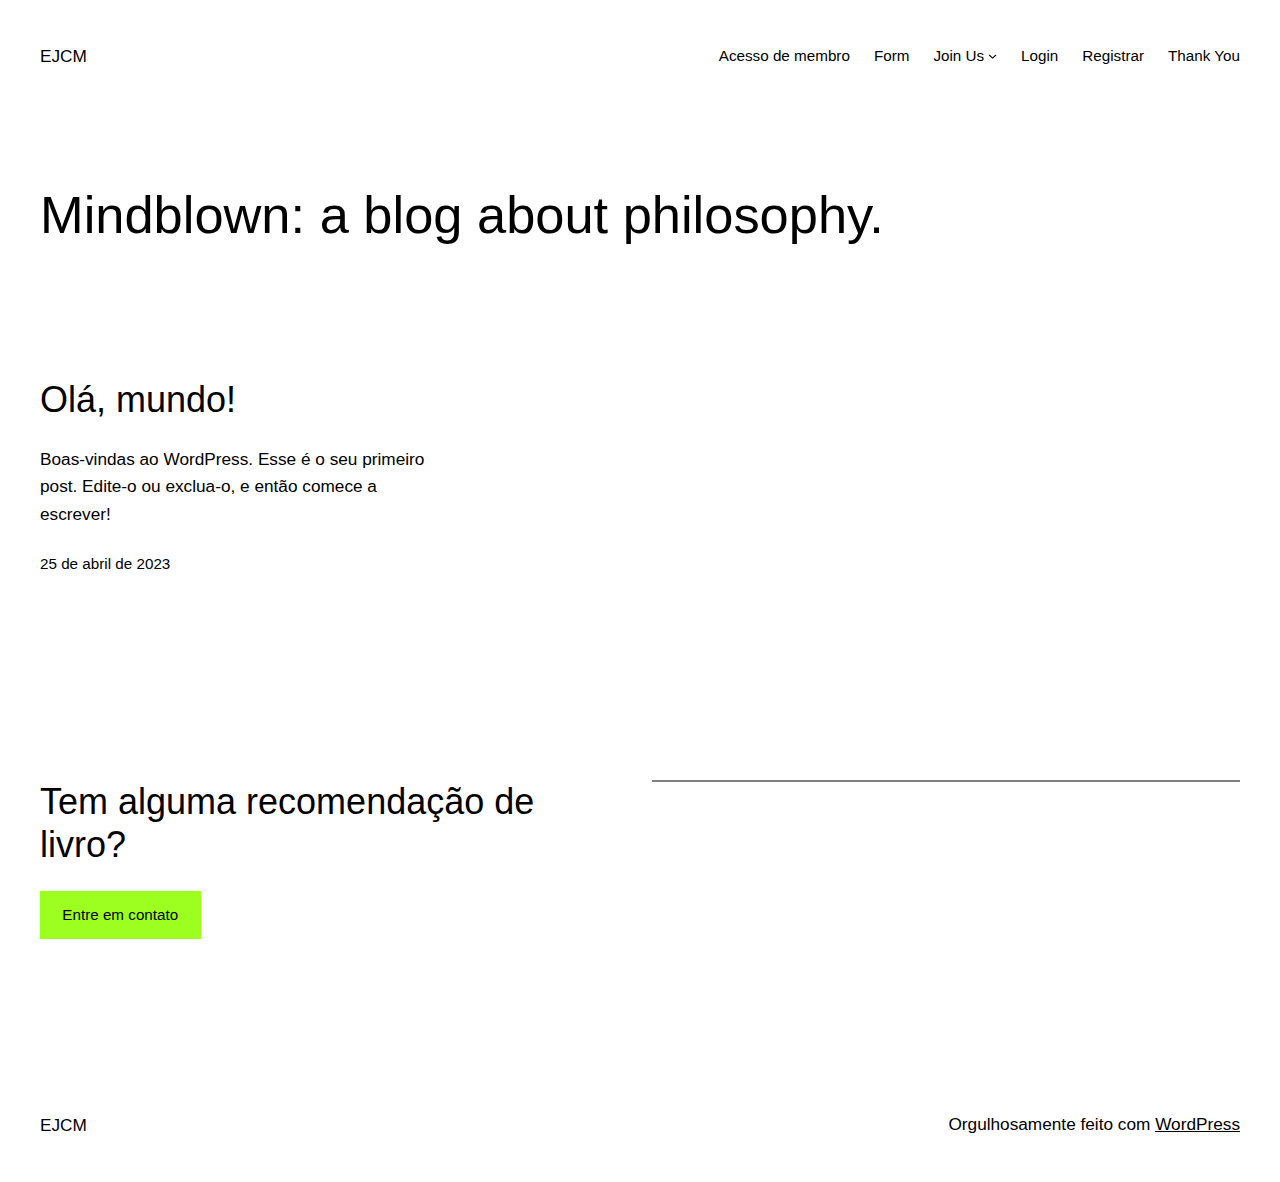
==== index.html @ 2b6b02a5 "coloquei o site no repositorio" ====
<!DOCTYPE html>
<html lang="pt-BR">
<head>
	<meta charset="UTF-8">
	<meta name="viewport" content="width=device-width, initial-scale=1">
<meta name="robots" content="max-image-preview:large">
<title>EJCM</title>
<link rel="alternate" type="application/rss+xml" title="Feed para EJCM &raquo;" href="http://brenonatal.github.io/teste-wordpress/feed/">
<link rel="alternate" type="application/rss+xml" title="Feed de comentários para EJCM &raquo;" href="http://brenonatal.github.io/teste-wordpress/comments/feed/">
<script>
window._wpemojiSettings = {"baseUrl":"https:\/\/s.w.org\/images\/core\/emoji\/14.0.0\/72x72\/","ext":".png","svgUrl":"https:\/\/s.w.org\/images\/core\/emoji\/14.0.0\/svg\/","svgExt":".svg","source":{"concatemoji":"http:\/\/brenonatal.github.io\/teste-wordpress\/wp-includes\/js\/wp-emoji-release.min.js?ver=6.2.1"}};
/*! This file is auto-generated */
!function(e,a,t){var n,r,o,i=a.createElement("canvas"),p=i.getContext&&i.getContext("2d");function s(e,t){p.clearRect(0,0,i.width,i.height),p.fillText(e,0,0);e=i.toDataURL();return p.clearRect(0,0,i.width,i.height),p.fillText(t,0,0),e===i.toDataURL()}function c(e){var t=a.createElement("script");t.src=e,t.defer=t.type="text/javascript",a.getElementsByTagName("head")[0].appendChild(t)}for(o=Array("flag","emoji"),t.supports={everything:!0,everythingExceptFlag:!0},r=0;r<o.length;r++)t.supports[o[r]]=function(e){if(p&&p.fillText)switch(p.textBaseline="top",p.font="600 32px Arial",e){case"flag":return s("🏳️‍⚧️","🏳️​⚧️")?!1:!s("🇺🇳","🇺​🇳")&&!s("🏴󠁧󠁢󠁥󠁮󠁧󠁿","🏴​󠁧​󠁢​󠁥​󠁮​󠁧​󠁿");case"emoji":return!s("🫱🏻‍🫲🏿","🫱🏻​🫲🏿")}return!1}(o[r]),t.supports.everything=t.supports.everything&&t.supports[o[r]],"flag"!==o[r]&&(t.supports.everythingExceptFlag=t.supports.everythingExceptFlag&&t.supports[o[r]]);t.supports.everythingExceptFlag=t.supports.everythingExceptFlag&&!t.supports.flag,t.DOMReady=!1,t.readyCallback=function(){t.DOMReady=!0},t.supports.everything||(n=function(){t.readyCallback()},a.addEventListener?(a.addEventListener("DOMContentLoaded",n,!1),e.addEventListener("load",n,!1)):(e.attachEvent("onload",n),a.attachEvent("onreadystatechange",function(){"complete"===a.readyState&&t.readyCallback()})),(e=t.source||{}).concatemoji?c(e.concatemoji):e.wpemoji&&e.twemoji&&(c(e.twemoji),c(e.wpemoji)))}(window,document,window._wpemojiSettings);
</script>
<style>img.wp-smiley,
img.emoji {
	display: inline !important;
	border: none !important;
	box-shadow: none !important;
	height: 1em !important;
	width: 1em !important;
	margin: 0 0.07em !important;
	vertical-align: -0.1em !important;
	background: none !important;
	padding: 0 !important;
}</style>
	<style id="wp-block-site-title-inline-css">.wp-block-site-title a{color:inherit}
.wp-block-site-title{font-size: var(--wp--preset--font-size--medium);font-weight: normal;line-height: 1.4;}
.wp-block-site-title a:where(:not(.wp-element-button)){text-decoration: none;}
.wp-block-site-title a:where(:not(.wp-element-button)):hover{text-decoration: underline;}
.wp-block-site-title a:where(:not(.wp-element-button)):focus{text-decoration: underline dashed;}
.wp-block-site-title a:where(:not(.wp-element-button)):active{color: var(--wp--preset--color--secondary);text-decoration: none;}</style>
<style id="wp-block-page-list-inline-css">.wp-block-navigation .wp-block-page-list{align-items:var(--navigation-layout-align,initial);background-color:inherit;display:flex;flex-direction:var(--navigation-layout-direction,initial);flex-wrap:var(--navigation-layout-wrap,wrap);justify-content:var(--navigation-layout-justify,initial)}.wp-block-navigation .wp-block-navigation-item{background-color:inherit}</style>
<link rel="stylesheet" id="wp-block-navigation-css" href="http://brenonatal.github.io/teste-wordpress/wp-includes/blocks/navigation/style.min.css?ver=6.2.1" media="all">
<style id="wp-block-navigation-inline-css">.wp-block-navigation{font-size: var(--wp--preset--font-size--small);}
.wp-block-navigation a:where(:not(.wp-element-button)){color: inherit;text-decoration: none;}
.wp-block-navigation a:where(:not(.wp-element-button)):hover{text-decoration: underline;}
.wp-block-navigation a:where(:not(.wp-element-button)):focus{text-decoration: underline dashed;}
.wp-block-navigation a:where(:not(.wp-element-button)):active{text-decoration: none;}</style>
<style id="wp-block-group-inline-css">.wp-block-group{box-sizing:border-box}</style>
<style id="wp-block-heading-inline-css">h1.has-background,h2.has-background,h3.has-background,h4.has-background,h5.has-background,h6.has-background{padding:1.25em 2.375em}</style>
<style id="wp-block-post-featured-image-inline-css">.wp-block-post-featured-image{margin-left:0;margin-right:0}.wp-block-post-featured-image a{display:block}.wp-block-post-featured-image img{box-sizing:border-box;height:auto;max-width:100%;vertical-align:bottom;width:100%}.wp-block-post-featured-image.alignfull img,.wp-block-post-featured-image.alignwide img{width:100%}.wp-block-post-featured-image .wp-block-post-featured-image__overlay.has-background-dim{background-color:#000;inset:0;position:absolute}.wp-block-post-featured-image{position:relative}.wp-block-post-featured-image .wp-block-post-featured-image__overlay.has-background-gradient{background-color:transparent}.wp-block-post-featured-image .wp-block-post-featured-image__overlay.has-background-dim-0{opacity:0}.wp-block-post-featured-image .wp-block-post-featured-image__overlay.has-background-dim-10{opacity:.1}.wp-block-post-featured-image .wp-block-post-featured-image__overlay.has-background-dim-20{opacity:.2}.wp-block-post-featured-image .wp-block-post-featured-image__overlay.has-background-dim-30{opacity:.3}.wp-block-post-featured-image .wp-block-post-featured-image__overlay.has-background-dim-40{opacity:.4}.wp-block-post-featured-image .wp-block-post-featured-image__overlay.has-background-dim-50{opacity:.5}.wp-block-post-featured-image .wp-block-post-featured-image__overlay.has-background-dim-60{opacity:.6}.wp-block-post-featured-image .wp-block-post-featured-image__overlay.has-background-dim-70{opacity:.7}.wp-block-post-featured-image .wp-block-post-featured-image__overlay.has-background-dim-80{opacity:.8}.wp-block-post-featured-image .wp-block-post-featured-image__overlay.has-background-dim-90{opacity:.9}.wp-block-post-featured-image .wp-block-post-featured-image__overlay.has-background-dim-100{opacity:1}</style>
<style id="wp-block-post-title-inline-css">.wp-block-post-title{box-sizing:border-box;word-break:break-word}.wp-block-post-title a{display:inline-block}
.wp-block-post-title{font-weight: 400;margin-top: 1.25rem;margin-bottom: 1.25rem;}
.wp-block-post-title a:where(:not(.wp-element-button)){text-decoration: none;}
.wp-block-post-title a:where(:not(.wp-element-button)):hover{text-decoration: underline;}
.wp-block-post-title a:where(:not(.wp-element-button)):focus{text-decoration: underline dashed;}
.wp-block-post-title a:where(:not(.wp-element-button)):active{color: var(--wp--preset--color--secondary);text-decoration: none;}</style>
<style id="wp-block-paragraph-inline-css">.is-small-text{font-size:.875em}.is-regular-text{font-size:1em}.is-large-text{font-size:2.25em}.is-larger-text{font-size:3em}.has-drop-cap:not(:focus):first-letter{float:left;font-size:8.4em;font-style:normal;font-weight:100;line-height:.68;margin:.05em .1em 0 0;text-transform:uppercase}body.rtl .has-drop-cap:not(:focus):first-letter{float:none;margin-left:.1em}p.has-drop-cap.has-background{overflow:hidden}p.has-background{padding:1.25em 2.375em}:where(p.has-text-color:not(.has-link-color)) a{color:inherit}</style>
<style id="wp-block-post-excerpt-inline-css">.wp-block-post-excerpt{margin-bottom:var(--wp--style--block-gap);margin-top:var(--wp--style--block-gap)}.wp-block-post-excerpt__excerpt{margin-bottom:0;margin-top:0}.wp-block-post-excerpt__more-text{margin-bottom:0;margin-top:var(--wp--style--block-gap)}.wp-block-post-excerpt__more-link{display:inline-block}
.wp-block-post-excerpt{font-size: var(--wp--preset--font-size--medium);}</style>
<style id="wp-block-post-date-inline-css">.wp-block-post-date{box-sizing:border-box}
.wp-block-post-date{font-size: var(--wp--preset--font-size--small);font-weight: 400;}
.wp-block-post-date a:where(:not(.wp-element-button)){text-decoration: none;}
.wp-block-post-date a:where(:not(.wp-element-button)):hover{text-decoration: underline;}</style>
<style id="wp-block-spacer-inline-css">.wp-block-spacer{clear:both}</style>
<style id="wp-block-post-template-inline-css">.wp-block-post-template{list-style:none;margin-bottom:0;margin-top:0;max-width:100%;padding:0}.wp-block-post-template.wp-block-post-template{background:none}.wp-block-post-template.is-flex-container{display:flex;flex-direction:row;flex-wrap:wrap;gap:1.25em}.wp-block-post-template.is-flex-container li{margin:0;width:100%}@media (min-width:600px){.wp-block-post-template.is-flex-container.is-flex-container.columns-2>li{width:calc(50% - .625em)}.wp-block-post-template.is-flex-container.is-flex-container.columns-3>li{width:calc(33.33333% - .83333em)}.wp-block-post-template.is-flex-container.is-flex-container.columns-4>li{width:calc(25% - .9375em)}.wp-block-post-template.is-flex-container.is-flex-container.columns-5>li{width:calc(20% - 1em)}.wp-block-post-template.is-flex-container.is-flex-container.columns-6>li{width:calc(16.66667% - 1.04167em)}}</style>
<style id="wp-block-query-pagination-inline-css">.wp-block-query-pagination>.wp-block-query-pagination-next,.wp-block-query-pagination>.wp-block-query-pagination-numbers,.wp-block-query-pagination>.wp-block-query-pagination-previous{margin-bottom:.5em;margin-right:.5em}.wp-block-query-pagination>.wp-block-query-pagination-next:last-child,.wp-block-query-pagination>.wp-block-query-pagination-numbers:last-child,.wp-block-query-pagination>.wp-block-query-pagination-previous:last-child{margin-right:0}.wp-block-query-pagination.is-content-justification-space-between>.wp-block-query-pagination-next:last-of-type{margin-inline-start:auto}.wp-block-query-pagination.is-content-justification-space-between>.wp-block-query-pagination-previous:first-child{margin-inline-end:auto}.wp-block-query-pagination .wp-block-query-pagination-previous-arrow{display:inline-block;margin-right:1ch}.wp-block-query-pagination .wp-block-query-pagination-previous-arrow:not(.is-arrow-chevron){transform:scaleX(1)}.wp-block-query-pagination .wp-block-query-pagination-next-arrow{display:inline-block;margin-left:1ch}.wp-block-query-pagination .wp-block-query-pagination-next-arrow:not(.is-arrow-chevron){transform:scaleX(1)}.wp-block-query-pagination.aligncenter{justify-content:center}
.wp-block-query-pagination{font-size: var(--wp--preset--font-size--small);font-weight: 400;}
.wp-block-query-pagination a:where(:not(.wp-element-button)){text-decoration: none;}
.wp-block-query-pagination a:where(:not(.wp-element-button)):hover{text-decoration: underline;}</style>
<style id="wp-block-query-inline-css">.wp-block-query h2{font-size: var(--wp--preset--font-size--x-large);}</style>
<style id="wp-block-button-inline-css">.wp-block-button__link{box-sizing:border-box;cursor:pointer;display:inline-block;text-align:center;word-break:break-word}.wp-block-button__link.aligncenter{text-align:center}.wp-block-button__link.alignright{text-align:right}:where(.wp-block-button__link){border-radius:9999px;box-shadow:none;padding:calc(.667em + 2px) calc(1.333em + 2px);text-decoration:none}.wp-block-button[style*=text-decoration] .wp-block-button__link{text-decoration:inherit}.wp-block-buttons>.wp-block-button.has-custom-width{max-width:none}.wp-block-buttons>.wp-block-button.has-custom-width .wp-block-button__link{width:100%}.wp-block-buttons>.wp-block-button.has-custom-font-size .wp-block-button__link{font-size:inherit}.wp-block-buttons>.wp-block-button.wp-block-button__width-25{width:calc(25% - var(--wp--style--block-gap, .5em)*.75)}.wp-block-buttons>.wp-block-button.wp-block-button__width-50{width:calc(50% - var(--wp--style--block-gap, .5em)*.5)}.wp-block-buttons>.wp-block-button.wp-block-button__width-75{width:calc(75% - var(--wp--style--block-gap, .5em)*.25)}.wp-block-buttons>.wp-block-button.wp-block-button__width-100{flex-basis:100%;width:100%}.wp-block-buttons.is-vertical>.wp-block-button.wp-block-button__width-25{width:25%}.wp-block-buttons.is-vertical>.wp-block-button.wp-block-button__width-50{width:50%}.wp-block-buttons.is-vertical>.wp-block-button.wp-block-button__width-75{width:75%}.wp-block-button.is-style-squared,.wp-block-button__link.wp-block-button.is-style-squared{border-radius:0}.wp-block-button.no-border-radius,.wp-block-button__link.no-border-radius{border-radius:0!important}.wp-block-button .wp-block-button__link.is-style-outline,.wp-block-button.is-style-outline>.wp-block-button__link{border:2px solid;padding:.667em 1.333em}.wp-block-button .wp-block-button__link.is-style-outline:not(.has-text-color),.wp-block-button.is-style-outline>.wp-block-button__link:not(.has-text-color){color:currentColor}.wp-block-button .wp-block-button__link.is-style-outline:not(.has-background),.wp-block-button.is-style-outline>.wp-block-button__link:not(.has-background){background-color:transparent;background-image:none}</style>
<style id="wp-block-buttons-inline-css">.wp-block-buttons.is-vertical{flex-direction:column}.wp-block-buttons.is-vertical>.wp-block-button:last-child{margin-bottom:0}.wp-block-buttons>.wp-block-button{display:inline-block;margin:0}.wp-block-buttons.is-content-justification-left{justify-content:flex-start}.wp-block-buttons.is-content-justification-left.is-vertical{align-items:flex-start}.wp-block-buttons.is-content-justification-center{justify-content:center}.wp-block-buttons.is-content-justification-center.is-vertical{align-items:center}.wp-block-buttons.is-content-justification-right{justify-content:flex-end}.wp-block-buttons.is-content-justification-right.is-vertical{align-items:flex-end}.wp-block-buttons.is-content-justification-space-between{justify-content:space-between}.wp-block-buttons.aligncenter{text-align:center}.wp-block-buttons:not(.is-content-justification-space-between,.is-content-justification-right,.is-content-justification-left,.is-content-justification-center) .wp-block-button.aligncenter{margin-left:auto;margin-right:auto;width:100%}.wp-block-buttons[style*=text-decoration] .wp-block-button,.wp-block-buttons[style*=text-decoration] .wp-block-button__link{text-decoration:inherit}.wp-block-buttons.has-custom-font-size .wp-block-button__link{font-size:inherit}.wp-block-button.aligncenter{text-align:center}</style>
<style id="wp-block-separator-inline-css">@charset "UTF-8";.wp-block-separator{border:1px solid;border-left:none;border-right:none}.wp-block-separator.is-style-dots{background:none!important;border:none;height:auto;line-height:1;text-align:center}.wp-block-separator.is-style-dots:before{color:currentColor;content:"···";font-family:serif;font-size:1.5em;letter-spacing:2em;padding-left:2em}</style>
<style id="wp-block-columns-inline-css">.wp-block-columns{align-items:normal!important;box-sizing:border-box;display:flex;flex-wrap:wrap!important;margin-bottom:1.75em}@media (min-width:782px){.wp-block-columns{flex-wrap:nowrap!important}}.wp-block-columns.are-vertically-aligned-top{align-items:flex-start}.wp-block-columns.are-vertically-aligned-center{align-items:center}.wp-block-columns.are-vertically-aligned-bottom{align-items:flex-end}@media (max-width:781px){.wp-block-columns:not(.is-not-stacked-on-mobile)>.wp-block-column{flex-basis:100%!important}}@media (min-width:782px){.wp-block-columns:not(.is-not-stacked-on-mobile)>.wp-block-column{flex-basis:0;flex-grow:1}.wp-block-columns:not(.is-not-stacked-on-mobile)>.wp-block-column[style*=flex-basis]{flex-grow:0}}.wp-block-columns.is-not-stacked-on-mobile{flex-wrap:nowrap!important}.wp-block-columns.is-not-stacked-on-mobile>.wp-block-column{flex-basis:0;flex-grow:1}.wp-block-columns.is-not-stacked-on-mobile>.wp-block-column[style*=flex-basis]{flex-grow:0}:where(.wp-block-columns.has-background){padding:1.25em 2.375em}.wp-block-column{flex-grow:1;min-width:0;overflow-wrap:break-word;word-break:break-word}.wp-block-column.is-vertically-aligned-top{align-self:flex-start}.wp-block-column.is-vertically-aligned-center{align-self:center}.wp-block-column.is-vertically-aligned-bottom{align-self:flex-end}.wp-block-column.is-vertically-aligned-bottom,.wp-block-column.is-vertically-aligned-center,.wp-block-column.is-vertically-aligned-top{width:100%}</style>
<style id="wp-block-library-inline-css">:root{--wp-admin-theme-color:#007cba;--wp-admin-theme-color--rgb:0,124,186;--wp-admin-theme-color-darker-10:#006ba1;--wp-admin-theme-color-darker-10--rgb:0,107,161;--wp-admin-theme-color-darker-20:#005a87;--wp-admin-theme-color-darker-20--rgb:0,90,135;--wp-admin-border-width-focus:2px;--wp-block-synced-color:#7a00df;--wp-block-synced-color--rgb:122,0,223}@media (-webkit-min-device-pixel-ratio:2),(min-resolution:192dpi){:root{--wp-admin-border-width-focus:1.5px}}.wp-element-button{cursor:pointer}:root{--wp--preset--font-size--normal:16px;--wp--preset--font-size--huge:42px}:root .has-very-light-gray-background-color{background-color:#eee}:root .has-very-dark-gray-background-color{background-color:#313131}:root .has-very-light-gray-color{color:#eee}:root .has-very-dark-gray-color{color:#313131}:root .has-vivid-green-cyan-to-vivid-cyan-blue-gradient-background{background:linear-gradient(135deg,#00d084,#0693e3)}:root .has-purple-crush-gradient-background{background:linear-gradient(135deg,#34e2e4,#4721fb 50%,#ab1dfe)}:root .has-hazy-dawn-gradient-background{background:linear-gradient(135deg,#faaca8,#dad0ec)}:root .has-subdued-olive-gradient-background{background:linear-gradient(135deg,#fafae1,#67a671)}:root .has-atomic-cream-gradient-background{background:linear-gradient(135deg,#fdd79a,#004a59)}:root .has-nightshade-gradient-background{background:linear-gradient(135deg,#330968,#31cdcf)}:root .has-midnight-gradient-background{background:linear-gradient(135deg,#020381,#2874fc)}.has-regular-font-size{font-size:1em}.has-larger-font-size{font-size:2.625em}.has-normal-font-size{font-size:var(--wp--preset--font-size--normal)}.has-huge-font-size{font-size:var(--wp--preset--font-size--huge)}.has-text-align-center{text-align:center}.has-text-align-left{text-align:left}.has-text-align-right{text-align:right}#end-resizable-editor-section{display:none}.aligncenter{clear:both}.items-justified-left{justify-content:flex-start}.items-justified-center{justify-content:center}.items-justified-right{justify-content:flex-end}.items-justified-space-between{justify-content:space-between}.screen-reader-text{clip:rect(1px,1px,1px,1px);word-wrap:normal!important;border:0;-webkit-clip-path:inset(50%);clip-path:inset(50%);height:1px;margin:-1px;overflow:hidden;padding:0;position:absolute;width:1px}.screen-reader-text:focus{clip:auto!important;background-color:#ddd;-webkit-clip-path:none;clip-path:none;color:#444;display:block;font-size:1em;height:auto;left:5px;line-height:normal;padding:15px 23px 14px;text-decoration:none;top:5px;width:auto;z-index:100000}html :where(.has-border-color){border-style:solid}html :where([style*=border-top-color]){border-top-style:solid}html :where([style*=border-right-color]){border-right-style:solid}html :where([style*=border-bottom-color]){border-bottom-style:solid}html :where([style*=border-left-color]){border-left-style:solid}html :where([style*=border-width]){border-style:solid}html :where([style*=border-top-width]){border-top-style:solid}html :where([style*=border-right-width]){border-right-style:solid}html :where([style*=border-bottom-width]){border-bottom-style:solid}html :where([style*=border-left-width]){border-left-style:solid}html :where(img[class*=wp-image-]){height:auto;max-width:100%}figure{margin:0 0 1em}html :where(.is-position-sticky){--wp-admin--admin-bar--position-offset:var(--wp-admin--admin-bar--height,0px)}@media screen and (max-width:600px){html :where(.is-position-sticky){--wp-admin--admin-bar--position-offset:0px}}</style>
<style id="global-styles-inline-css">body{--wp--preset--color--black: #000000;--wp--preset--color--cyan-bluish-gray: #abb8c3;--wp--preset--color--white: #ffffff;--wp--preset--color--pale-pink: #f78da7;--wp--preset--color--vivid-red: #cf2e2e;--wp--preset--color--luminous-vivid-orange: #ff6900;--wp--preset--color--luminous-vivid-amber: #fcb900;--wp--preset--color--light-green-cyan: #7bdcb5;--wp--preset--color--vivid-green-cyan: #00d084;--wp--preset--color--pale-cyan-blue: #8ed1fc;--wp--preset--color--vivid-cyan-blue: #0693e3;--wp--preset--color--vivid-purple: #9b51e0;--wp--preset--color--base: #ffffff;--wp--preset--color--contrast: #000000;--wp--preset--color--primary: #9DFF20;--wp--preset--color--secondary: #345C00;--wp--preset--color--tertiary: #F6F6F6;--wp--preset--gradient--vivid-cyan-blue-to-vivid-purple: linear-gradient(135deg,rgba(6,147,227,1) 0%,rgb(155,81,224) 100%);--wp--preset--gradient--light-green-cyan-to-vivid-green-cyan: linear-gradient(135deg,rgb(122,220,180) 0%,rgb(0,208,130) 100%);--wp--preset--gradient--luminous-vivid-amber-to-luminous-vivid-orange: linear-gradient(135deg,rgba(252,185,0,1) 0%,rgba(255,105,0,1) 100%);--wp--preset--gradient--luminous-vivid-orange-to-vivid-red: linear-gradient(135deg,rgba(255,105,0,1) 0%,rgb(207,46,46) 100%);--wp--preset--gradient--very-light-gray-to-cyan-bluish-gray: linear-gradient(135deg,rgb(238,238,238) 0%,rgb(169,184,195) 100%);--wp--preset--gradient--cool-to-warm-spectrum: linear-gradient(135deg,rgb(74,234,220) 0%,rgb(151,120,209) 20%,rgb(207,42,186) 40%,rgb(238,44,130) 60%,rgb(251,105,98) 80%,rgb(254,248,76) 100%);--wp--preset--gradient--blush-light-purple: linear-gradient(135deg,rgb(255,206,236) 0%,rgb(152,150,240) 100%);--wp--preset--gradient--blush-bordeaux: linear-gradient(135deg,rgb(254,205,165) 0%,rgb(254,45,45) 50%,rgb(107,0,62) 100%);--wp--preset--gradient--luminous-dusk: linear-gradient(135deg,rgb(255,203,112) 0%,rgb(199,81,192) 50%,rgb(65,88,208) 100%);--wp--preset--gradient--pale-ocean: linear-gradient(135deg,rgb(255,245,203) 0%,rgb(182,227,212) 50%,rgb(51,167,181) 100%);--wp--preset--gradient--electric-grass: linear-gradient(135deg,rgb(202,248,128) 0%,rgb(113,206,126) 100%);--wp--preset--gradient--midnight: linear-gradient(135deg,rgb(2,3,129) 0%,rgb(40,116,252) 100%);--wp--preset--duotone--dark-grayscale: url('#wp-duotone-dark-grayscale');--wp--preset--duotone--grayscale: url('#wp-duotone-grayscale');--wp--preset--duotone--purple-yellow: url('#wp-duotone-purple-yellow');--wp--preset--duotone--blue-red: url('#wp-duotone-blue-red');--wp--preset--duotone--midnight: url('#wp-duotone-midnight');--wp--preset--duotone--magenta-yellow: url('#wp-duotone-magenta-yellow');--wp--preset--duotone--purple-green: url('#wp-duotone-purple-green');--wp--preset--duotone--blue-orange: url('#wp-duotone-blue-orange');--wp--preset--font-size--small: clamp(0.875rem, 0.875rem + ((1vw - 0.48rem) * 0.24), 1rem);--wp--preset--font-size--medium: clamp(1rem, 1rem + ((1vw - 0.48rem) * 0.24), 1.125rem);--wp--preset--font-size--large: clamp(1.75rem, 1.75rem + ((1vw - 0.48rem) * 0.24), 1.875rem);--wp--preset--font-size--x-large: 2.25rem;--wp--preset--font-size--xx-large: clamp(4rem, 4rem + ((1vw - 0.48rem) * 11.538), 10rem);--wp--preset--font-family--dm-sans: "DM Sans", sans-serif;--wp--preset--font-family--ibm-plex-mono: 'IBM Plex Mono', monospace;--wp--preset--font-family--inter: "Inter", sans-serif;--wp--preset--font-family--system-font: -apple-system,BlinkMacSystemFont,"Segoe UI",Roboto,Oxygen-Sans,Ubuntu,Cantarell,"Helvetica Neue",sans-serif;--wp--preset--font-family--source-serif-pro: "Source Serif Pro", serif;--wp--preset--spacing--30: clamp(1.5rem, 5vw, 2rem);--wp--preset--spacing--40: clamp(1.8rem, 1.8rem + ((1vw - 0.48rem) * 2.885), 3rem);--wp--preset--spacing--50: clamp(2.5rem, 8vw, 4.5rem);--wp--preset--spacing--60: clamp(3.75rem, 10vw, 7rem);--wp--preset--spacing--70: clamp(5rem, 5.25rem + ((1vw - 0.48rem) * 9.096), 8rem);--wp--preset--spacing--80: clamp(7rem, 14vw, 11rem);--wp--preset--shadow--natural: 6px 6px 9px rgba(0, 0, 0, 0.2);--wp--preset--shadow--deep: 12px 12px 50px rgba(0, 0, 0, 0.4);--wp--preset--shadow--sharp: 6px 6px 0px rgba(0, 0, 0, 0.2);--wp--preset--shadow--outlined: 6px 6px 0px -3px rgba(255, 255, 255, 1), 6px 6px rgba(0, 0, 0, 1);--wp--preset--shadow--crisp: 6px 6px 0px rgba(0, 0, 0, 1);}body { margin: 0;--wp--style--global--content-size: 650px;--wp--style--global--wide-size: 1200px; }.wp-site-blocks { padding-top: var(--wp--style--root--padding-top); padding-bottom: var(--wp--style--root--padding-bottom); }.has-global-padding { padding-right: var(--wp--style--root--padding-right); padding-left: var(--wp--style--root--padding-left); }.has-global-padding :where(.has-global-padding) { padding-right: 0; padding-left: 0; }.has-global-padding > .alignfull { margin-right: calc(var(--wp--style--root--padding-right) * -1); margin-left: calc(var(--wp--style--root--padding-left) * -1); }.has-global-padding :where(.has-global-padding) > .alignfull { margin-right: 0; margin-left: 0; }.has-global-padding > .alignfull:where(:not(.has-global-padding)) > :where([class*="wp-block-"]:not(.alignfull):not([class*="__"]),p,h1,h2,h3,h4,h5,h6,ul,ol) { padding-right: var(--wp--style--root--padding-right); padding-left: var(--wp--style--root--padding-left); }.has-global-padding :where(.has-global-padding) > .alignfull:where(:not(.has-global-padding)) > :where([class*="wp-block-"]:not(.alignfull):not([class*="__"]),p,h1,h2,h3,h4,h5,h6,ul,ol) { padding-right: 0; padding-left: 0; }.wp-site-blocks > .alignleft { float: left; margin-right: 2em; }.wp-site-blocks > .alignright { float: right; margin-left: 2em; }.wp-site-blocks > .aligncenter { justify-content: center; margin-left: auto; margin-right: auto; }.wp-site-blocks > * { margin-block-start: 0; margin-block-end: 0; }.wp-site-blocks > * + * { margin-block-start: 1.5rem; }body { --wp--style--block-gap: 1.5rem; }body .is-layout-flow > *{margin-block-start: 0;margin-block-end: 0;}body .is-layout-flow > * + *{margin-block-start: 1.5rem;margin-block-end: 0;}body .is-layout-constrained > *{margin-block-start: 0;margin-block-end: 0;}body .is-layout-constrained > * + *{margin-block-start: 1.5rem;margin-block-end: 0;}body .is-layout-flex{gap: 1.5rem;}body .is-layout-flow > .alignleft{float: left;margin-inline-start: 0;margin-inline-end: 2em;}body .is-layout-flow > .alignright{float: right;margin-inline-start: 2em;margin-inline-end: 0;}body .is-layout-flow > .aligncenter{margin-left: auto !important;margin-right: auto !important;}body .is-layout-constrained > .alignleft{float: left;margin-inline-start: 0;margin-inline-end: 2em;}body .is-layout-constrained > .alignright{float: right;margin-inline-start: 2em;margin-inline-end: 0;}body .is-layout-constrained > .aligncenter{margin-left: auto !important;margin-right: auto !important;}body .is-layout-constrained > :where(:not(.alignleft):not(.alignright):not(.alignfull)){max-width: var(--wp--style--global--content-size);margin-left: auto !important;margin-right: auto !important;}body .is-layout-constrained > .alignwide{max-width: var(--wp--style--global--wide-size);}body .is-layout-flex{display: flex;}body .is-layout-flex{flex-wrap: wrap;align-items: center;}body .is-layout-flex > *{margin: 0;}body{background-color: var(--wp--preset--color--base);color: var(--wp--preset--color--contrast);font-family: var(--wp--preset--font-family--system-font);font-size: var(--wp--preset--font-size--medium);line-height: 1.6;--wp--style--root--padding-top: var(--wp--preset--spacing--40);--wp--style--root--padding-right: var(--wp--preset--spacing--30);--wp--style--root--padding-bottom: var(--wp--preset--spacing--40);--wp--style--root--padding-left: var(--wp--preset--spacing--30);}a:where(:not(.wp-element-button)){color: var(--wp--preset--color--contrast);text-decoration: underline;}a:where(:not(.wp-element-button)):hover{text-decoration: none;}a:where(:not(.wp-element-button)):focus{text-decoration: underline dashed;}a:where(:not(.wp-element-button)):active{color: var(--wp--preset--color--secondary);text-decoration: none;}h1, h2, h3, h4, h5, h6{font-weight: 400;line-height: 1.4;}h1{font-size: clamp(2.719rem, 2.719rem + ((1vw - 0.48rem) * 1.742), 3.625rem);line-height: 1.2;}h2{font-size: clamp(2.625rem, calc(2.625rem + ((1vw - 0.48rem) * 8.4135)), 3.25rem);line-height: 1.2;}h3{font-size: var(--wp--preset--font-size--x-large);}h4{font-size: var(--wp--preset--font-size--large);}h5{font-size: var(--wp--preset--font-size--medium);font-weight: 700;text-transform: uppercase;}h6{font-size: var(--wp--preset--font-size--medium);text-transform: uppercase;}.wp-element-button, .wp-block-button__link{background-color: var(--wp--preset--color--primary);border-radius: 0;border-width: 0;color: var(--wp--preset--color--contrast);font-family: inherit;font-size: inherit;line-height: inherit;padding: calc(0.667em + 2px) calc(1.333em + 2px);text-decoration: none;}.wp-element-button:visited, .wp-block-button__link:visited{color: var(--wp--preset--color--contrast);}.wp-element-button:hover, .wp-block-button__link:hover{background-color: var(--wp--preset--color--contrast);color: var(--wp--preset--color--base);}.wp-element-button:focus, .wp-block-button__link:focus{background-color: var(--wp--preset--color--contrast);color: var(--wp--preset--color--base);}.wp-element-button:active, .wp-block-button__link:active{background-color: var(--wp--preset--color--secondary);color: var(--wp--preset--color--base);}.has-black-color{color: var(--wp--preset--color--black) !important;}.has-cyan-bluish-gray-color{color: var(--wp--preset--color--cyan-bluish-gray) !important;}.has-white-color{color: var(--wp--preset--color--white) !important;}.has-pale-pink-color{color: var(--wp--preset--color--pale-pink) !important;}.has-vivid-red-color{color: var(--wp--preset--color--vivid-red) !important;}.has-luminous-vivid-orange-color{color: var(--wp--preset--color--luminous-vivid-orange) !important;}.has-luminous-vivid-amber-color{color: var(--wp--preset--color--luminous-vivid-amber) !important;}.has-light-green-cyan-color{color: var(--wp--preset--color--light-green-cyan) !important;}.has-vivid-green-cyan-color{color: var(--wp--preset--color--vivid-green-cyan) !important;}.has-pale-cyan-blue-color{color: var(--wp--preset--color--pale-cyan-blue) !important;}.has-vivid-cyan-blue-color{color: var(--wp--preset--color--vivid-cyan-blue) !important;}.has-vivid-purple-color{color: var(--wp--preset--color--vivid-purple) !important;}.has-base-color{color: var(--wp--preset--color--base) !important;}.has-contrast-color{color: var(--wp--preset--color--contrast) !important;}.has-primary-color{color: var(--wp--preset--color--primary) !important;}.has-secondary-color{color: var(--wp--preset--color--secondary) !important;}.has-tertiary-color{color: var(--wp--preset--color--tertiary) !important;}.has-black-background-color{background-color: var(--wp--preset--color--black) !important;}.has-cyan-bluish-gray-background-color{background-color: var(--wp--preset--color--cyan-bluish-gray) !important;}.has-white-background-color{background-color: var(--wp--preset--color--white) !important;}.has-pale-pink-background-color{background-color: var(--wp--preset--color--pale-pink) !important;}.has-vivid-red-background-color{background-color: var(--wp--preset--color--vivid-red) !important;}.has-luminous-vivid-orange-background-color{background-color: var(--wp--preset--color--luminous-vivid-orange) !important;}.has-luminous-vivid-amber-background-color{background-color: var(--wp--preset--color--luminous-vivid-amber) !important;}.has-light-green-cyan-background-color{background-color: var(--wp--preset--color--light-green-cyan) !important;}.has-vivid-green-cyan-background-color{background-color: var(--wp--preset--color--vivid-green-cyan) !important;}.has-pale-cyan-blue-background-color{background-color: var(--wp--preset--color--pale-cyan-blue) !important;}.has-vivid-cyan-blue-background-color{background-color: var(--wp--preset--color--vivid-cyan-blue) !important;}.has-vivid-purple-background-color{background-color: var(--wp--preset--color--vivid-purple) !important;}.has-base-background-color{background-color: var(--wp--preset--color--base) !important;}.has-contrast-background-color{background-color: var(--wp--preset--color--contrast) !important;}.has-primary-background-color{background-color: var(--wp--preset--color--primary) !important;}.has-secondary-background-color{background-color: var(--wp--preset--color--secondary) !important;}.has-tertiary-background-color{background-color: var(--wp--preset--color--tertiary) !important;}.has-black-border-color{border-color: var(--wp--preset--color--black) !important;}.has-cyan-bluish-gray-border-color{border-color: var(--wp--preset--color--cyan-bluish-gray) !important;}.has-white-border-color{border-color: var(--wp--preset--color--white) !important;}.has-pale-pink-border-color{border-color: var(--wp--preset--color--pale-pink) !important;}.has-vivid-red-border-color{border-color: var(--wp--preset--color--vivid-red) !important;}.has-luminous-vivid-orange-border-color{border-color: var(--wp--preset--color--luminous-vivid-orange) !important;}.has-luminous-vivid-amber-border-color{border-color: var(--wp--preset--color--luminous-vivid-amber) !important;}.has-light-green-cyan-border-color{border-color: var(--wp--preset--color--light-green-cyan) !important;}.has-vivid-green-cyan-border-color{border-color: var(--wp--preset--color--vivid-green-cyan) !important;}.has-pale-cyan-blue-border-color{border-color: var(--wp--preset--color--pale-cyan-blue) !important;}.has-vivid-cyan-blue-border-color{border-color: var(--wp--preset--color--vivid-cyan-blue) !important;}.has-vivid-purple-border-color{border-color: var(--wp--preset--color--vivid-purple) !important;}.has-base-border-color{border-color: var(--wp--preset--color--base) !important;}.has-contrast-border-color{border-color: var(--wp--preset--color--contrast) !important;}.has-primary-border-color{border-color: var(--wp--preset--color--primary) !important;}.has-secondary-border-color{border-color: var(--wp--preset--color--secondary) !important;}.has-tertiary-border-color{border-color: var(--wp--preset--color--tertiary) !important;}.has-vivid-cyan-blue-to-vivid-purple-gradient-background{background: var(--wp--preset--gradient--vivid-cyan-blue-to-vivid-purple) !important;}.has-light-green-cyan-to-vivid-green-cyan-gradient-background{background: var(--wp--preset--gradient--light-green-cyan-to-vivid-green-cyan) !important;}.has-luminous-vivid-amber-to-luminous-vivid-orange-gradient-background{background: var(--wp--preset--gradient--luminous-vivid-amber-to-luminous-vivid-orange) !important;}.has-luminous-vivid-orange-to-vivid-red-gradient-background{background: var(--wp--preset--gradient--luminous-vivid-orange-to-vivid-red) !important;}.has-very-light-gray-to-cyan-bluish-gray-gradient-background{background: var(--wp--preset--gradient--very-light-gray-to-cyan-bluish-gray) !important;}.has-cool-to-warm-spectrum-gradient-background{background: var(--wp--preset--gradient--cool-to-warm-spectrum) !important;}.has-blush-light-purple-gradient-background{background: var(--wp--preset--gradient--blush-light-purple) !important;}.has-blush-bordeaux-gradient-background{background: var(--wp--preset--gradient--blush-bordeaux) !important;}.has-luminous-dusk-gradient-background{background: var(--wp--preset--gradient--luminous-dusk) !important;}.has-pale-ocean-gradient-background{background: var(--wp--preset--gradient--pale-ocean) !important;}.has-electric-grass-gradient-background{background: var(--wp--preset--gradient--electric-grass) !important;}.has-midnight-gradient-background{background: var(--wp--preset--gradient--midnight) !important;}.has-small-font-size{font-size: var(--wp--preset--font-size--small) !important;}.has-medium-font-size{font-size: var(--wp--preset--font-size--medium) !important;}.has-large-font-size{font-size: var(--wp--preset--font-size--large) !important;}.has-x-large-font-size{font-size: var(--wp--preset--font-size--x-large) !important;}.has-xx-large-font-size{font-size: var(--wp--preset--font-size--xx-large) !important;}.has-dm-sans-font-family{font-family: var(--wp--preset--font-family--dm-sans) !important;}.has-ibm-plex-mono-font-family{font-family: var(--wp--preset--font-family--ibm-plex-mono) !important;}.has-inter-font-family{font-family: var(--wp--preset--font-family--inter) !important;}.has-system-font-font-family{font-family: var(--wp--preset--font-family--system-font) !important;}.has-source-serif-pro-font-family{font-family: var(--wp--preset--font-family--source-serif-pro) !important;}</style>
<style id="core-block-supports-inline-css">.wp-container-2.wp-container-2{justify-content:flex-end;}.wp-container-11.wp-container-11{flex-wrap:nowrap;}.wp-container-3.wp-container-3,.wp-container-6.wp-container-6,.wp-container-13.wp-container-13{justify-content:space-between;}</style>
<style id="wp-webfonts-inline-css">@font-face{font-family:"DM Sans";font-style:normal;font-weight:400;font-display:fallback;src:url('http://brenonatal.github.io/teste-wordpress/wp-content/themes/twentytwentythree/assets/fonts/dm-sans/DMSans-Regular.woff2') format('woff2');font-stretch:normal;}@font-face{font-family:"DM Sans";font-style:italic;font-weight:400;font-display:fallback;src:url('http://brenonatal.github.io/teste-wordpress/wp-content/themes/twentytwentythree/assets/fonts/dm-sans/DMSans-Regular-Italic.woff2') format('woff2');font-stretch:normal;}@font-face{font-family:"DM Sans";font-style:normal;font-weight:700;font-display:fallback;src:url('http://brenonatal.github.io/teste-wordpress/wp-content/themes/twentytwentythree/assets/fonts/dm-sans/DMSans-Bold.woff2') format('woff2');font-stretch:normal;}@font-face{font-family:"DM Sans";font-style:italic;font-weight:700;font-display:fallback;src:url('http://brenonatal.github.io/teste-wordpress/wp-content/themes/twentytwentythree/assets/fonts/dm-sans/DMSans-Bold-Italic.woff2') format('woff2');font-stretch:normal;}@font-face{font-family:"IBM Plex Mono";font-style:normal;font-weight:300;font-display:block;src:url('http://brenonatal.github.io/teste-wordpress/wp-content/themes/twentytwentythree/assets/fonts/ibm-plex-mono/IBMPlexMono-Light.woff2') format('woff2');font-stretch:normal;}@font-face{font-family:"IBM Plex Mono";font-style:normal;font-weight:400;font-display:block;src:url('http://brenonatal.github.io/teste-wordpress/wp-content/themes/twentytwentythree/assets/fonts/ibm-plex-mono/IBMPlexMono-Regular.woff2') format('woff2');font-stretch:normal;}@font-face{font-family:"IBM Plex Mono";font-style:italic;font-weight:400;font-display:block;src:url('http://brenonatal.github.io/teste-wordpress/wp-content/themes/twentytwentythree/assets/fonts/ibm-plex-mono/IBMPlexMono-Italic.woff2') format('woff2');font-stretch:normal;}@font-face{font-family:"IBM Plex Mono";font-style:normal;font-weight:700;font-display:block;src:url('http://brenonatal.github.io/teste-wordpress/wp-content/themes/twentytwentythree/assets/fonts/ibm-plex-mono/IBMPlexMono-Bold.woff2') format('woff2');font-stretch:normal;}@font-face{font-family:Inter;font-style:normal;font-weight:200 900;font-display:fallback;src:url('http://brenonatal.github.io/teste-wordpress/wp-content/themes/twentytwentythree/assets/fonts/inter/Inter-VariableFont_slnt,wght.ttf') format('truetype');font-stretch:normal;}@font-face{font-family:"Source Serif Pro";font-style:normal;font-weight:200 900;font-display:fallback;src:url('http://brenonatal.github.io/teste-wordpress/wp-content/themes/twentytwentythree/assets/fonts/source-serif-pro/SourceSerif4Variable-Roman.ttf.woff2') format('woff2');font-stretch:normal;}@font-face{font-family:"Source Serif Pro";font-style:italic;font-weight:200 900;font-display:fallback;src:url('http://brenonatal.github.io/teste-wordpress/wp-content/themes/twentytwentythree/assets/fonts/source-serif-pro/SourceSerif4Variable-Italic.ttf.woff2') format('woff2');font-stretch:normal;}</style>
<script src="http://brenonatal.github.io/teste-wordpress/wp-includes/blocks/navigation/view.min.js?ver=c24330f635f5cb9d5e0e" id="wp-block-navigation-view-js"></script>
<script src="http://brenonatal.github.io/teste-wordpress/wp-includes/blocks/navigation/view-modal.min.js?ver=f51363b18f0497ec84da" id="wp-block-navigation-view-2-js"></script>
<link rel="https://api.w.org/" href="http://brenonatal.github.io/teste-wordpress/wp-json/">
<link rel="EditURI" type="application/rsd+xml" title="RSD" href="http://brenonatal.github.io/teste-wordpress/xmlrpc.php?rsd">
<link rel="wlwmanifest" type="application/wlwmanifest+xml" href="http://brenonatal.github.io/teste-wordpress/wp-includes/wlwmanifest.xml">
<meta name="generator" content="WordPress 6.2.1">
<meta name="generator" content="Elementor 3.12.2; features: e_dom_optimization, e_optimized_assets_loading, e_optimized_css_loading, a11y_improvements, additional_custom_breakpoints; settings: css_print_method-external, google_font-enabled, font_display-swap">
</head>

<body class="home blog wp-embed-responsive elementor-default elementor-kit-9">
<svg xmlns="http://www.w3.org/2000/svg" viewbox="0 0 0 0" width="0" height="0" focusable="false" role="none" style="visibility: hidden; position: absolute; left: -9999px; overflow: hidden;"><defs><filter id="wp-duotone-dark-grayscale"><fecolormatrix color-interpolation-filters="sRGB" type="matrix" values=" .299 .587 .114 0 0 .299 .587 .114 0 0 .299 .587 .114 0 0 .299 .587 .114 0 0 "></fecolormatrix><fecomponenttransfer color-interpolation-filters="sRGB"><fefuncr type="table" tablevalues="0 0.49803921568627"></fefuncr><fefuncg type="table" tablevalues="0 0.49803921568627"></fefuncg><fefuncb type="table" tablevalues="0 0.49803921568627"></fefuncb><fefunca type="table" tablevalues="1 1"></fefunca></fecomponenttransfer><fecomposite in2="SourceGraphic" operator="in"></fecomposite></filter></defs></svg><svg xmlns="http://www.w3.org/2000/svg" viewbox="0 0 0 0" width="0" height="0" focusable="false" role="none" style="visibility: hidden; position: absolute; left: -9999px; overflow: hidden;"><defs><filter id="wp-duotone-grayscale"><fecolormatrix color-interpolation-filters="sRGB" type="matrix" values=" .299 .587 .114 0 0 .299 .587 .114 0 0 .299 .587 .114 0 0 .299 .587 .114 0 0 "></fecolormatrix><fecomponenttransfer color-interpolation-filters="sRGB"><fefuncr type="table" tablevalues="0 1"></fefuncr><fefuncg type="table" tablevalues="0 1"></fefuncg><fefuncb type="table" tablevalues="0 1"></fefuncb><fefunca type="table" tablevalues="1 1"></fefunca></fecomponenttransfer><fecomposite in2="SourceGraphic" operator="in"></fecomposite></filter></defs></svg><svg xmlns="http://www.w3.org/2000/svg" viewbox="0 0 0 0" width="0" height="0" focusable="false" role="none" style="visibility: hidden; position: absolute; left: -9999px; overflow: hidden;"><defs><filter id="wp-duotone-purple-yellow"><fecolormatrix color-interpolation-filters="sRGB" type="matrix" values=" .299 .587 .114 0 0 .299 .587 .114 0 0 .299 .587 .114 0 0 .299 .587 .114 0 0 "></fecolormatrix><fecomponenttransfer color-interpolation-filters="sRGB"><fefuncr type="table" tablevalues="0.54901960784314 0.98823529411765"></fefuncr><fefuncg type="table" tablevalues="0 1"></fefuncg><fefuncb type="table" tablevalues="0.71764705882353 0.25490196078431"></fefuncb><fefunca type="table" tablevalues="1 1"></fefunca></fecomponenttransfer><fecomposite in2="SourceGraphic" operator="in"></fecomposite></filter></defs></svg><svg xmlns="http://www.w3.org/2000/svg" viewbox="0 0 0 0" width="0" height="0" focusable="false" role="none" style="visibility: hidden; position: absolute; left: -9999px; overflow: hidden;"><defs><filter id="wp-duotone-blue-red"><fecolormatrix color-interpolation-filters="sRGB" type="matrix" values=" .299 .587 .114 0 0 .299 .587 .114 0 0 .299 .587 .114 0 0 .299 .587 .114 0 0 "></fecolormatrix><fecomponenttransfer color-interpolation-filters="sRGB"><fefuncr type="table" tablevalues="0 1"></fefuncr><fefuncg type="table" tablevalues="0 0.27843137254902"></fefuncg><fefuncb type="table" tablevalues="0.5921568627451 0.27843137254902"></fefuncb><fefunca type="table" tablevalues="1 1"></fefunca></fecomponenttransfer><fecomposite in2="SourceGraphic" operator="in"></fecomposite></filter></defs></svg><svg xmlns="http://www.w3.org/2000/svg" viewbox="0 0 0 0" width="0" height="0" focusable="false" role="none" style="visibility: hidden; position: absolute; left: -9999px; overflow: hidden;"><defs><filter id="wp-duotone-midnight"><fecolormatrix color-interpolation-filters="sRGB" type="matrix" values=" .299 .587 .114 0 0 .299 .587 .114 0 0 .299 .587 .114 0 0 .299 .587 .114 0 0 "></fecolormatrix><fecomponenttransfer color-interpolation-filters="sRGB"><fefuncr type="table" tablevalues="0 0"></fefuncr><fefuncg type="table" tablevalues="0 0.64705882352941"></fefuncg><fefuncb type="table" tablevalues="0 1"></fefuncb><fefunca type="table" tablevalues="1 1"></fefunca></fecomponenttransfer><fecomposite in2="SourceGraphic" operator="in"></fecomposite></filter></defs></svg><svg xmlns="http://www.w3.org/2000/svg" viewbox="0 0 0 0" width="0" height="0" focusable="false" role="none" style="visibility: hidden; position: absolute; left: -9999px; overflow: hidden;"><defs><filter id="wp-duotone-magenta-yellow"><fecolormatrix color-interpolation-filters="sRGB" type="matrix" values=" .299 .587 .114 0 0 .299 .587 .114 0 0 .299 .587 .114 0 0 .299 .587 .114 0 0 "></fecolormatrix><fecomponenttransfer color-interpolation-filters="sRGB"><fefuncr type="table" tablevalues="0.78039215686275 1"></fefuncr><fefuncg type="table" tablevalues="0 0.94901960784314"></fefuncg><fefuncb type="table" tablevalues="0.35294117647059 0.47058823529412"></fefuncb><fefunca type="table" tablevalues="1 1"></fefunca></fecomponenttransfer><fecomposite in2="SourceGraphic" operator="in"></fecomposite></filter></defs></svg><svg xmlns="http://www.w3.org/2000/svg" viewbox="0 0 0 0" width="0" height="0" focusable="false" role="none" style="visibility: hidden; position: absolute; left: -9999px; overflow: hidden;"><defs><filter id="wp-duotone-purple-green"><fecolormatrix color-interpolation-filters="sRGB" type="matrix" values=" .299 .587 .114 0 0 .299 .587 .114 0 0 .299 .587 .114 0 0 .299 .587 .114 0 0 "></fecolormatrix><fecomponenttransfer color-interpolation-filters="sRGB"><fefuncr type="table" tablevalues="0.65098039215686 0.40392156862745"></fefuncr><fefuncg type="table" tablevalues="0 1"></fefuncg><fefuncb type="table" tablevalues="0.44705882352941 0.4"></fefuncb><fefunca type="table" tablevalues="1 1"></fefunca></fecomponenttransfer><fecomposite in2="SourceGraphic" operator="in"></fecomposite></filter></defs></svg><svg xmlns="http://www.w3.org/2000/svg" viewbox="0 0 0 0" width="0" height="0" focusable="false" role="none" style="visibility: hidden; position: absolute; left: -9999px; overflow: hidden;"><defs><filter id="wp-duotone-blue-orange"><fecolormatrix color-interpolation-filters="sRGB" type="matrix" values=" .299 .587 .114 0 0 .299 .587 .114 0 0 .299 .587 .114 0 0 .299 .587 .114 0 0 "></fecolormatrix><fecomponenttransfer color-interpolation-filters="sRGB"><fefuncr type="table" tablevalues="0.098039215686275 1"></fefuncr><fefuncg type="table" tablevalues="0 0.66274509803922"></fefuncg><fefuncb type="table" tablevalues="0.84705882352941 0.41960784313725"></fefuncb><fefunca type="table" tablevalues="1 1"></fefunca></fecomponenttransfer><fecomposite in2="SourceGraphic" operator="in"></fecomposite></filter></defs></svg>
<div class="wp-site-blocks">
<header class="wp-block-template-part">
<div class="wp-block-group has-global-padding is-layout-constrained">
	
	<div class="wp-block-group alignwide is-content-justification-space-between is-layout-flex wp-container-3" style="padding-bottom:var(--wp--preset--spacing--40)">
		<p class="wp-block-site-title"><a href="http://brenonatal.github.io/teste-wordpress" target="_self" rel="home" aria-current="page">EJCM</a></p>
		<nav class="is-responsive items-justified-right is-fallback wp-block-navigation is-content-justification-right is-layout-flex wp-container-2" aria-label=""><button aria-haspopup="true" aria-label="Abrir menu" class="wp-block-navigation__responsive-container-open " data-micromodal-trigger="modal-1"><svg width="24" height="24" xmlns="http://www.w3.org/2000/svg" viewbox="0 0 24 24" aria-hidden="true" focusable="false"><rect x="4" y="7.5" width="16" height="1.5"></rect><rect x="4" y="15" width="16" height="1.5"></rect></svg></button>
			<div class="wp-block-navigation__responsive-container  " id="modal-1">
				<div class="wp-block-navigation__responsive-close" tabindex="-1" data-micromodal-close>
					<div class="wp-block-navigation__responsive-dialog" aria-label="Menu">
							<button aria-label="Fechar menu" data-micromodal-close class="wp-block-navigation__responsive-container-close"><svg xmlns="http://www.w3.org/2000/svg" viewbox="0 0 24 24" width="24" height="24" aria-hidden="true" focusable="false"><path d="M13 11.8l6.1-6.3-1-1-6.1 6.2-6.1-6.2-1 1 6.1 6.3-6.5 6.7 1 1 6.5-6.6 6.5 6.6 1-1z"></path></svg></button>
						<div class="wp-block-navigation__responsive-container-content" id="modal-1-content">
							<ul class="wp-block-page-list">
<li class="wp-block-pages-list__item wp-block-navigation-item open-on-hover-click"><a class="wp-block-pages-list__item__link wp-block-navigation-item__content" href="http://brenonatal.github.io/teste-wordpress/membership-login/">Acesso de membro</a></li>
<li class="wp-block-pages-list__item wp-block-navigation-item open-on-hover-click"><a class="wp-block-pages-list__item__link wp-block-navigation-item__content" href="http://brenonatal.github.io/teste-wordpress/form/">Form</a></li>
<li class="wp-block-pages-list__item has-child wp-block-navigation-item open-on-hover-click">
<a class="wp-block-pages-list__item__link wp-block-navigation-item__content" href="http://brenonatal.github.io/teste-wordpress/membership-join/">Join Us</a><button aria-label="Join Us submenu" class="wp-block-navigation__submenu-icon wp-block-navigation-submenu__toggle" aria-expanded="false"><svg xmlns="http://www.w3.org/2000/svg" width="12" height="12" viewbox="0 0 12 12" fill="none" aria-hidden="true" focusable="false"><path d="M1.50002 4L6.00002 8L10.5 4" stroke-width="1.5"></path></svg></button><ul class="wp-block-navigation__submenu-container"><li class="wp-block-pages-list__item wp-block-navigation-item open-on-hover-click "><a class="wp-block-pages-list__item__link wp-block-navigation-item__content" href="http://brenonatal.github.io/teste-wordpress/membership-join/membership-registration/">Cadastro</a></li></ul>
</li>
<li class="wp-block-pages-list__item wp-block-navigation-item open-on-hover-click"><a class="wp-block-pages-list__item__link wp-block-navigation-item__content" href="http://brenonatal.github.io/teste-wordpress/login/">Login</a></li>
<li class="wp-block-pages-list__item wp-block-navigation-item open-on-hover-click"><a class="wp-block-pages-list__item__link wp-block-navigation-item__content" href="http://brenonatal.github.io/teste-wordpress/registrar/">Registrar</a></li>
<li class="wp-block-pages-list__item wp-block-navigation-item open-on-hover-click"><a class="wp-block-pages-list__item__link wp-block-navigation-item__content" href="http://brenonatal.github.io/teste-wordpress/thank-you/">Thank You</a></li>
</ul>
						</div>
					</div>
				</div>
			</div></nav>
	</div>
	
</div>

</header>


<main class="wp-block-group has-global-padding is-layout-constrained" style="margin-top:var(--wp--preset--spacing--50);margin-bottom:var(--wp--preset--spacing--70)">
	
	<h1 class="alignwide wp-block-heading" style="margin-bottom:var(--wp--preset--spacing--60)">Mindblown: a blog about philosophy.</h1>
	

	
	<div class="wp-block-query alignwide has-global-padding is-layout-constrained">
		<ul class="is-flex-container columns-3 alignwide wp-block-post-template is-layout-flow"><li class="wp-block-post post-1 post type-post status-publish format-standard hentry category-sem-categoria">
			
			<h2 class="wp-block-post-title"><a href="http://brenonatal.github.io/teste-wordpress/2023/04/25/ola-mundo/" target="_self">Olá, mundo!</a></h2>
			<div class="wp-block-post-excerpt"><p class="wp-block-post-excerpt__excerpt">Boas-vindas ao WordPress. Esse é o seu primeiro post. Edite-o ou exclua-o, e então comece a escrever! </p></div>
			<div class="wp-block-post-date"><time datetime="2023-04-25T19:29:24-03:00"><a href="http://brenonatal.github.io/teste-wordpress/2023/04/25/ola-mundo/">25 de abril de 2023</a></time></div>

			
			<div style="height:var(--wp--preset--spacing--40)" aria-hidden="true" class="wp-block-spacer"></div>
			
		</li></ul>

		
	</div>
	

	
	<div style="height:var(--wp--preset--spacing--60)" aria-hidden="true" class="wp-block-spacer"></div>
	

	
<div class="wp-block-columns alignwide is-layout-flex wp-container-11">
	
	<div class="wp-block-column is-layout-flow">
		
		<p class="has-x-large-font-size" style="line-height:1.2">Tem alguma recomendação de livro?		</p>
		

		
		<div class="wp-block-buttons is-layout-flex">
			
			<div class="wp-block-button has-custom-font-size has-small-font-size">
				<a class="wp-block-button__link wp-element-button">
				Entre em contato				</a>
			</div>
			
		</div>
		
	</div>
	

	
	<div class="wp-block-column is-layout-flow">
		
		<hr class="wp-block-separator has-alpha-channel-opacity">
		
	</div>
	
</div>


</main>


<footer class="wp-block-template-part">
<div class="wp-block-group has-global-padding is-layout-constrained">
	
	<div class="wp-block-group alignwide is-content-justification-space-between is-layout-flex wp-container-13" style="padding-top:var(--wp--preset--spacing--40)">
		<p class="wp-block-site-title"><a href="http://brenonatal.github.io/teste-wordpress" target="_self" rel="home" aria-current="page">EJCM</a></p>
		
		<p class="has-text-align-right">
		Orgulhosamente feito com <a href="https://br.wordpress.org/" rel="nofollow">WordPress</a>		</p>
		
	</div>
	
</div>


</footer>
</div>

		<style id="skip-link-styles">.skip-link.screen-reader-text {
			border: 0;
			clip: rect(1px,1px,1px,1px);
			clip-path: inset(50%);
			height: 1px;
			margin: -1px;
			overflow: hidden;
			padding: 0;
			position: absolute !important;
			width: 1px;
			word-wrap: normal !important;
		}

		.skip-link.screen-reader-text:focus {
			background-color: #eee;
			clip: auto !important;
			clip-path: none;
			color: #444;
			display: block;
			font-size: 1em;
			height: auto;
			left: 5px;
			line-height: normal;
			padding: 15px 23px 14px;
			text-decoration: none;
			top: 5px;
			width: auto;
			z-index: 100000;
		}</style>
		<script>( function() {
		var skipLinkTarget = document.querySelector( 'main' ),
			sibling,
			skipLinkTargetID,
			skipLink;

		// Early exit if a skip-link target can't be located.
		if ( ! skipLinkTarget ) {
			return;
		}

		// Get the site wrapper.
		// The skip-link will be injected in the beginning of it.
		sibling = document.querySelector( '.wp-site-blocks' );

		// Early exit if the root element was not found.
		if ( ! sibling ) {
			return;
		}

		// Get the skip-link target's ID, and generate one if it doesn't exist.
		skipLinkTargetID = skipLinkTarget.id;
		if ( ! skipLinkTargetID ) {
			skipLinkTargetID = 'wp--skip-link--target';
			skipLinkTarget.id = skipLinkTargetID;
		}

		// Create the skip link.
		skipLink = document.createElement( 'a' );
		skipLink.classList.add( 'skip-link', 'screen-reader-text' );
		skipLink.href = '#' + skipLinkTargetID;
		skipLink.innerHTML = 'Pular para o conteúdo';

		// Inject the skip link.
		sibling.parentElement.insertBefore( skipLink, sibling );
	}() );</script>
	</body>
</html>
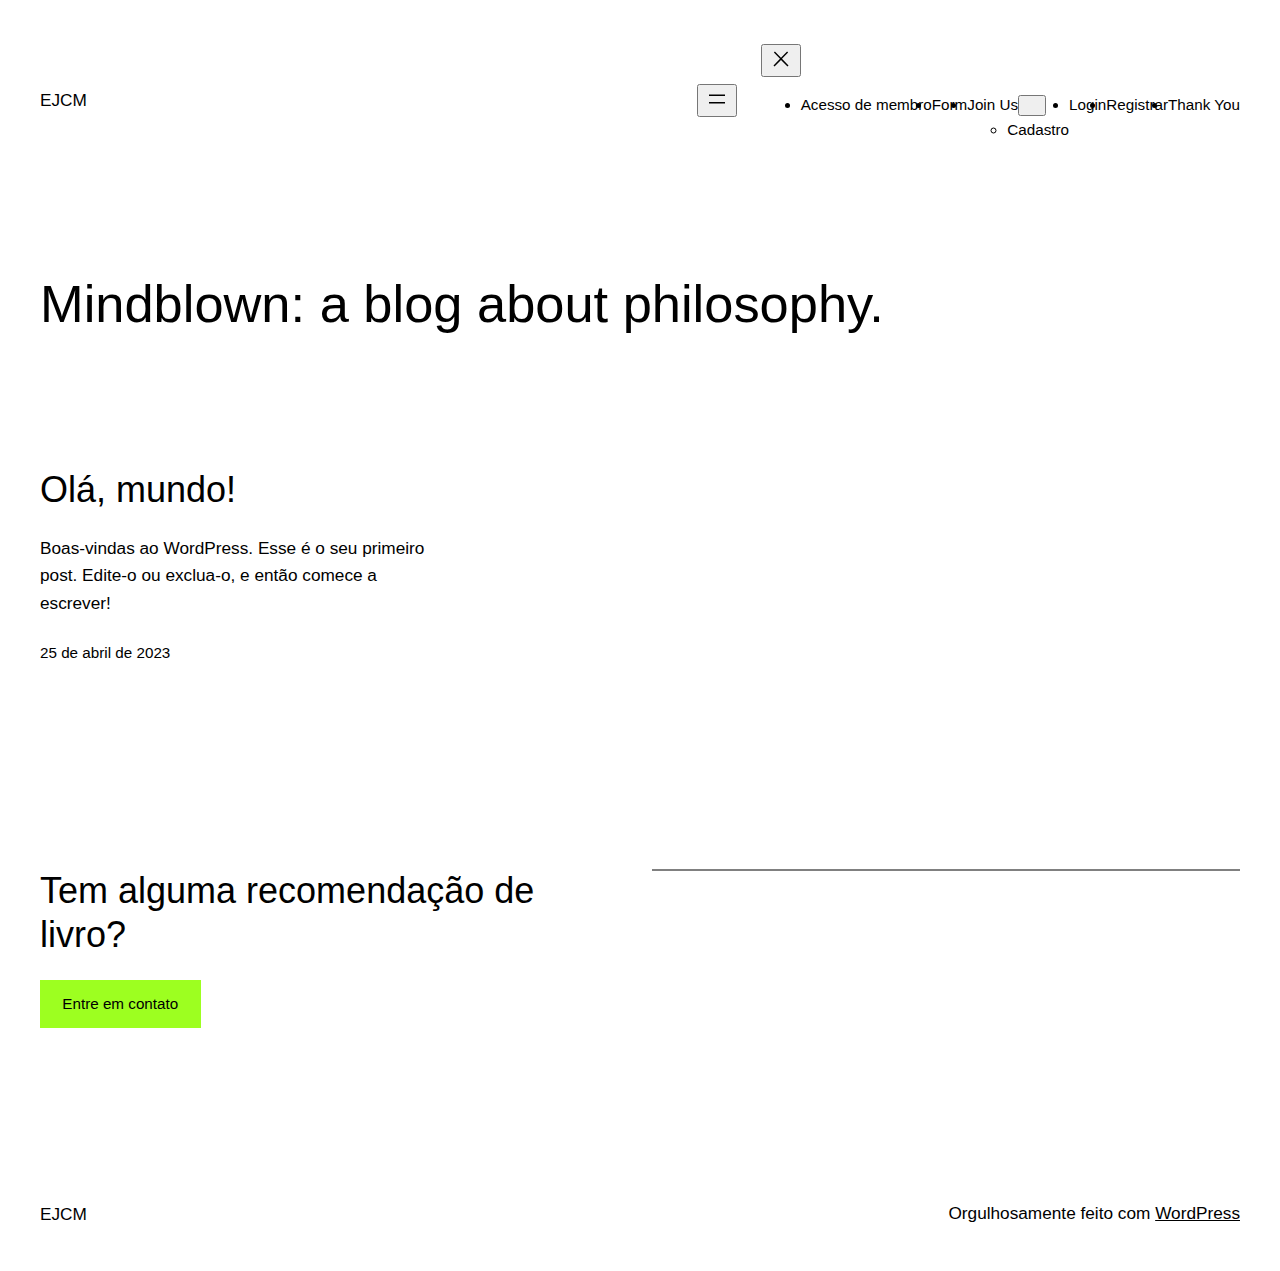
==== commit 3178fe7e: "adicioneia a pasta wp-content toda" ====
--- a/index.html
+++ b/index.html
@@ -5,10 +5,10 @@
 	<meta name="viewport" content="width=device-width, initial-scale=1">
 <meta name="robots" content="max-image-preview:large">
 <title>EJCM</title>
-<link rel="alternate" type="application/rss+xml" title="Feed para EJCM &raquo;" href="http://brenonatal.github.io/teste-wordpress/feed/">
-<link rel="alternate" type="application/rss+xml" title="Feed de comentários para EJCM &raquo;" href="http://brenonatal.github.io/teste-wordpress/comments/feed/">
+<link rel="alternate" type="application/rss+xml" title="Feed para EJCM &raquo;" href="/brenonatal.github.io/teste-wordpress/feed/">
+<link rel="alternate" type="application/rss+xml" title="Feed de comentários para EJCM &raquo;" href="/brenonatal.github.io/teste-wordpress/comments/feed/">
 <script>
-window._wpemojiSettings = {"baseUrl":"https:\/\/s.w.org\/images\/core\/emoji\/14.0.0\/72x72\/","ext":".png","svgUrl":"https:\/\/s.w.org\/images\/core\/emoji\/14.0.0\/svg\/","svgExt":".svg","source":{"concatemoji":"http:\/\/brenonatal.github.io\/teste-wordpress\/wp-includes\/js\/wp-emoji-release.min.js?ver=6.2.1"}};
+window._wpemojiSettings = {"baseUrl":"https:\/\/s.w.org\/images\/core\/emoji\/14.0.0\/72x72\/","ext":".png","svgUrl":"https:\/\/s.w.org\/images\/core\/emoji\/14.0.0\/svg\/","svgExt":".svg","source":{"concatemoji":"\/brenonatal.github.io\/teste-wordpress\/wp-includes\/js\/wp-emoji-release.min.js?ver=6.2.1"}};
 /*! This file is auto-generated */
 !function(e,a,t){var n,r,o,i=a.createElement("canvas"),p=i.getContext&&i.getContext("2d");function s(e,t){p.clearRect(0,0,i.width,i.height),p.fillText(e,0,0);e=i.toDataURL();return p.clearRect(0,0,i.width,i.height),p.fillText(t,0,0),e===i.toDataURL()}function c(e){var t=a.createElement("script");t.src=e,t.defer=t.type="text/javascript",a.getElementsByTagName("head")[0].appendChild(t)}for(o=Array("flag","emoji"),t.supports={everything:!0,everythingExceptFlag:!0},r=0;r<o.length;r++)t.supports[o[r]]=function(e){if(p&&p.fillText)switch(p.textBaseline="top",p.font="600 32px Arial",e){case"flag":return s("🏳️‍⚧️","🏳️​⚧️")?!1:!s("🇺🇳","🇺​🇳")&&!s("🏴󠁧󠁢󠁥󠁮󠁧󠁿","🏴​󠁧​󠁢​󠁥​󠁮​󠁧​󠁿");case"emoji":return!s("🫱🏻‍🫲🏿","🫱🏻​🫲🏿")}return!1}(o[r]),t.supports.everything=t.supports.everything&&t.supports[o[r]],"flag"!==o[r]&&(t.supports.everythingExceptFlag=t.supports.everythingExceptFlag&&t.supports[o[r]]);t.supports.everythingExceptFlag=t.supports.everythingExceptFlag&&!t.supports.flag,t.DOMReady=!1,t.readyCallback=function(){t.DOMReady=!0},t.supports.everything||(n=function(){t.readyCallback()},a.addEventListener?(a.addEventListener("DOMContentLoaded",n,!1),e.addEventListener("load",n,!1)):(e.attachEvent("onload",n),a.attachEvent("onreadystatechange",function(){"complete"===a.readyState&&t.readyCallback()})),(e=t.source||{}).concatemoji?c(e.concatemoji):e.wpemoji&&e.twemoji&&(c(e.twemoji),c(e.wpemoji)))}(window,document,window._wpemojiSettings);
 </script>
@@ -31,7 +31,7 @@
 .wp-block-site-title a:where(:not(.wp-element-button)):focus{text-decoration: underline dashed;}
 .wp-block-site-title a:where(:not(.wp-element-button)):active{color: var(--wp--preset--color--secondary);text-decoration: none;}</style>
 <style id="wp-block-page-list-inline-css">.wp-block-navigation .wp-block-page-list{align-items:var(--navigation-layout-align,initial);background-color:inherit;display:flex;flex-direction:var(--navigation-layout-direction,initial);flex-wrap:var(--navigation-layout-wrap,wrap);justify-content:var(--navigation-layout-justify,initial)}.wp-block-navigation .wp-block-navigation-item{background-color:inherit}</style>
-<link rel="stylesheet" id="wp-block-navigation-css" href="http://brenonatal.github.io/teste-wordpress/wp-includes/blocks/navigation/style.min.css?ver=6.2.1" media="all">
+<link rel="stylesheet" id="wp-block-navigation-css" href="/brenonatal.github.io/teste-wordpress/wp-includes/blocks/navigation/style.min.css?ver=6.2.1" media="all">
 <style id="wp-block-navigation-inline-css">.wp-block-navigation{font-size: var(--wp--preset--font-size--small);}
 .wp-block-navigation a:where(:not(.wp-element-button)){color: inherit;text-decoration: none;}
 .wp-block-navigation a:where(:not(.wp-element-button)):hover{text-decoration: underline;}
@@ -67,12 +67,12 @@
 <style id="wp-block-library-inline-css">:root{--wp-admin-theme-color:#007cba;--wp-admin-theme-color--rgb:0,124,186;--wp-admin-theme-color-darker-10:#006ba1;--wp-admin-theme-color-darker-10--rgb:0,107,161;--wp-admin-theme-color-darker-20:#005a87;--wp-admin-theme-color-darker-20--rgb:0,90,135;--wp-admin-border-width-focus:2px;--wp-block-synced-color:#7a00df;--wp-block-synced-color--rgb:122,0,223}@media (-webkit-min-device-pixel-ratio:2),(min-resolution:192dpi){:root{--wp-admin-border-width-focus:1.5px}}.wp-element-button{cursor:pointer}:root{--wp--preset--font-size--normal:16px;--wp--preset--font-size--huge:42px}:root .has-very-light-gray-background-color{background-color:#eee}:root .has-very-dark-gray-background-color{background-color:#313131}:root .has-very-light-gray-color{color:#eee}:root .has-very-dark-gray-color{color:#313131}:root .has-vivid-green-cyan-to-vivid-cyan-blue-gradient-background{background:linear-gradient(135deg,#00d084,#0693e3)}:root .has-purple-crush-gradient-background{background:linear-gradient(135deg,#34e2e4,#4721fb 50%,#ab1dfe)}:root .has-hazy-dawn-gradient-background{background:linear-gradient(135deg,#faaca8,#dad0ec)}:root .has-subdued-olive-gradient-background{background:linear-gradient(135deg,#fafae1,#67a671)}:root .has-atomic-cream-gradient-background{background:linear-gradient(135deg,#fdd79a,#004a59)}:root .has-nightshade-gradient-background{background:linear-gradient(135deg,#330968,#31cdcf)}:root .has-midnight-gradient-background{background:linear-gradient(135deg,#020381,#2874fc)}.has-regular-font-size{font-size:1em}.has-larger-font-size{font-size:2.625em}.has-normal-font-size{font-size:var(--wp--preset--font-size--normal)}.has-huge-font-size{font-size:var(--wp--preset--font-size--huge)}.has-text-align-center{text-align:center}.has-text-align-left{text-align:left}.has-text-align-right{text-align:right}#end-resizable-editor-section{display:none}.aligncenter{clear:both}.items-justified-left{justify-content:flex-start}.items-justified-center{justify-content:center}.items-justified-right{justify-content:flex-end}.items-justified-space-between{justify-content:space-between}.screen-reader-text{clip:rect(1px,1px,1px,1px);word-wrap:normal!important;border:0;-webkit-clip-path:inset(50%);clip-path:inset(50%);height:1px;margin:-1px;overflow:hidden;padding:0;position:absolute;width:1px}.screen-reader-text:focus{clip:auto!important;background-color:#ddd;-webkit-clip-path:none;clip-path:none;color:#444;display:block;font-size:1em;height:auto;left:5px;line-height:normal;padding:15px 23px 14px;text-decoration:none;top:5px;width:auto;z-index:100000}html :where(.has-border-color){border-style:solid}html :where([style*=border-top-color]){border-top-style:solid}html :where([style*=border-right-color]){border-right-style:solid}html :where([style*=border-bottom-color]){border-bottom-style:solid}html :where([style*=border-left-color]){border-left-style:solid}html :where([style*=border-width]){border-style:solid}html :where([style*=border-top-width]){border-top-style:solid}html :where([style*=border-right-width]){border-right-style:solid}html :where([style*=border-bottom-width]){border-bottom-style:solid}html :where([style*=border-left-width]){border-left-style:solid}html :where(img[class*=wp-image-]){height:auto;max-width:100%}figure{margin:0 0 1em}html :where(.is-position-sticky){--wp-admin--admin-bar--position-offset:var(--wp-admin--admin-bar--height,0px)}@media screen and (max-width:600px){html :where(.is-position-sticky){--wp-admin--admin-bar--position-offset:0px}}</style>
 <style id="global-styles-inline-css">body{--wp--preset--color--black: #000000;--wp--preset--color--cyan-bluish-gray: #abb8c3;--wp--preset--color--white: #ffffff;--wp--preset--color--pale-pink: #f78da7;--wp--preset--color--vivid-red: #cf2e2e;--wp--preset--color--luminous-vivid-orange: #ff6900;--wp--preset--color--luminous-vivid-amber: #fcb900;--wp--preset--color--light-green-cyan: #7bdcb5;--wp--preset--color--vivid-green-cyan: #00d084;--wp--preset--color--pale-cyan-blue: #8ed1fc;--wp--preset--color--vivid-cyan-blue: #0693e3;--wp--preset--color--vivid-purple: #9b51e0;--wp--preset--color--base: #ffffff;--wp--preset--color--contrast: #000000;--wp--preset--color--primary: #9DFF20;--wp--preset--color--secondary: #345C00;--wp--preset--color--tertiary: #F6F6F6;--wp--preset--gradient--vivid-cyan-blue-to-vivid-purple: linear-gradient(135deg,rgba(6,147,227,1) 0%,rgb(155,81,224) 100%);--wp--preset--gradient--light-green-cyan-to-vivid-green-cyan: linear-gradient(135deg,rgb(122,220,180) 0%,rgb(0,208,130) 100%);--wp--preset--gradient--luminous-vivid-amber-to-luminous-vivid-orange: linear-gradient(135deg,rgba(252,185,0,1) 0%,rgba(255,105,0,1) 100%);--wp--preset--gradient--luminous-vivid-orange-to-vivid-red: linear-gradient(135deg,rgba(255,105,0,1) 0%,rgb(207,46,46) 100%);--wp--preset--gradient--very-light-gray-to-cyan-bluish-gray: linear-gradient(135deg,rgb(238,238,238) 0%,rgb(169,184,195) 100%);--wp--preset--gradient--cool-to-warm-spectrum: linear-gradient(135deg,rgb(74,234,220) 0%,rgb(151,120,209) 20%,rgb(207,42,186) 40%,rgb(238,44,130) 60%,rgb(251,105,98) 80%,rgb(254,248,76) 100%);--wp--preset--gradient--blush-light-purple: linear-gradient(135deg,rgb(255,206,236) 0%,rgb(152,150,240) 100%);--wp--preset--gradient--blush-bordeaux: linear-gradient(135deg,rgb(254,205,165) 0%,rgb(254,45,45) 50%,rgb(107,0,62) 100%);--wp--preset--gradient--luminous-dusk: linear-gradient(135deg,rgb(255,203,112) 0%,rgb(199,81,192) 50%,rgb(65,88,208) 100%);--wp--preset--gradient--pale-ocean: linear-gradient(135deg,rgb(255,245,203) 0%,rgb(182,227,212) 50%,rgb(51,167,181) 100%);--wp--preset--gradient--electric-grass: linear-gradient(135deg,rgb(202,248,128) 0%,rgb(113,206,126) 100%);--wp--preset--gradient--midnight: linear-gradient(135deg,rgb(2,3,129) 0%,rgb(40,116,252) 100%);--wp--preset--duotone--dark-grayscale: url('#wp-duotone-dark-grayscale');--wp--preset--duotone--grayscale: url('#wp-duotone-grayscale');--wp--preset--duotone--purple-yellow: url('#wp-duotone-purple-yellow');--wp--preset--duotone--blue-red: url('#wp-duotone-blue-red');--wp--preset--duotone--midnight: url('#wp-duotone-midnight');--wp--preset--duotone--magenta-yellow: url('#wp-duotone-magenta-yellow');--wp--preset--duotone--purple-green: url('#wp-duotone-purple-green');--wp--preset--duotone--blue-orange: url('#wp-duotone-blue-orange');--wp--preset--font-size--small: clamp(0.875rem, 0.875rem + ((1vw - 0.48rem) * 0.24), 1rem);--wp--preset--font-size--medium: clamp(1rem, 1rem + ((1vw - 0.48rem) * 0.24), 1.125rem);--wp--preset--font-size--large: clamp(1.75rem, 1.75rem + ((1vw - 0.48rem) * 0.24), 1.875rem);--wp--preset--font-size--x-large: 2.25rem;--wp--preset--font-size--xx-large: clamp(4rem, 4rem + ((1vw - 0.48rem) * 11.538), 10rem);--wp--preset--font-family--dm-sans: "DM Sans", sans-serif;--wp--preset--font-family--ibm-plex-mono: 'IBM Plex Mono', monospace;--wp--preset--font-family--inter: "Inter", sans-serif;--wp--preset--font-family--system-font: -apple-system,BlinkMacSystemFont,"Segoe UI",Roboto,Oxygen-Sans,Ubuntu,Cantarell,"Helvetica Neue",sans-serif;--wp--preset--font-family--source-serif-pro: "Source Serif Pro", serif;--wp--preset--spacing--30: clamp(1.5rem, 5vw, 2rem);--wp--preset--spacing--40: clamp(1.8rem, 1.8rem + ((1vw - 0.48rem) * 2.885), 3rem);--wp--preset--spacing--50: clamp(2.5rem, 8vw, 4.5rem);--wp--preset--spacing--60: clamp(3.75rem, 10vw, 7rem);--wp--preset--spacing--70: clamp(5rem, 5.25rem + ((1vw - 0.48rem) * 9.096), 8rem);--wp--preset--spacing--80: clamp(7rem, 14vw, 11rem);--wp--preset--shadow--natural: 6px 6px 9px rgba(0, 0, 0, 0.2);--wp--preset--shadow--deep: 12px 12px 50px rgba(0, 0, 0, 0.4);--wp--preset--shadow--sharp: 6px 6px 0px rgba(0, 0, 0, 0.2);--wp--preset--shadow--outlined: 6px 6px 0px -3px rgba(255, 255, 255, 1), 6px 6px rgba(0, 0, 0, 1);--wp--preset--shadow--crisp: 6px 6px 0px rgba(0, 0, 0, 1);}body { margin: 0;--wp--style--global--content-size: 650px;--wp--style--global--wide-size: 1200px; }.wp-site-blocks { padding-top: var(--wp--style--root--padding-top); padding-bottom: var(--wp--style--root--padding-bottom); }.has-global-padding { padding-right: var(--wp--style--root--padding-right); padding-left: var(--wp--style--root--padding-left); }.has-global-padding :where(.has-global-padding) { padding-right: 0; padding-left: 0; }.has-global-padding > .alignfull { margin-right: calc(var(--wp--style--root--padding-right) * -1); margin-left: calc(var(--wp--style--root--padding-left) * -1); }.has-global-padding :where(.has-global-padding) > .alignfull { margin-right: 0; margin-left: 0; }.has-global-padding > .alignfull:where(:not(.has-global-padding)) > :where([class*="wp-block-"]:not(.alignfull):not([class*="__"]),p,h1,h2,h3,h4,h5,h6,ul,ol) { padding-right: var(--wp--style--root--padding-right); padding-left: var(--wp--style--root--padding-left); }.has-global-padding :where(.has-global-padding) > .alignfull:where(:not(.has-global-padding)) > :where([class*="wp-block-"]:not(.alignfull):not([class*="__"]),p,h1,h2,h3,h4,h5,h6,ul,ol) { padding-right: 0; padding-left: 0; }.wp-site-blocks > .alignleft { float: left; margin-right: 2em; }.wp-site-blocks > .alignright { float: right; margin-left: 2em; }.wp-site-blocks > .aligncenter { justify-content: center; margin-left: auto; margin-right: auto; }.wp-site-blocks > * { margin-block-start: 0; margin-block-end: 0; }.wp-site-blocks > * + * { margin-block-start: 1.5rem; }body { --wp--style--block-gap: 1.5rem; }body .is-layout-flow > *{margin-block-start: 0;margin-block-end: 0;}body .is-layout-flow > * + *{margin-block-start: 1.5rem;margin-block-end: 0;}body .is-layout-constrained > *{margin-block-start: 0;margin-block-end: 0;}body .is-layout-constrained > * + *{margin-block-start: 1.5rem;margin-block-end: 0;}body .is-layout-flex{gap: 1.5rem;}body .is-layout-flow > .alignleft{float: left;margin-inline-start: 0;margin-inline-end: 2em;}body .is-layout-flow > .alignright{float: right;margin-inline-start: 2em;margin-inline-end: 0;}body .is-layout-flow > .aligncenter{margin-left: auto !important;margin-right: auto !important;}body .is-layout-constrained > .alignleft{float: left;margin-inline-start: 0;margin-inline-end: 2em;}body .is-layout-constrained > .alignright{float: right;margin-inline-start: 2em;margin-inline-end: 0;}body .is-layout-constrained > .aligncenter{margin-left: auto !important;margin-right: auto !important;}body .is-layout-constrained > :where(:not(.alignleft):not(.alignright):not(.alignfull)){max-width: var(--wp--style--global--content-size);margin-left: auto !important;margin-right: auto !important;}body .is-layout-constrained > .alignwide{max-width: var(--wp--style--global--wide-size);}body .is-layout-flex{display: flex;}body .is-layout-flex{flex-wrap: wrap;align-items: center;}body .is-layout-flex > *{margin: 0;}body{background-color: var(--wp--preset--color--base);color: var(--wp--preset--color--contrast);font-family: var(--wp--preset--font-family--system-font);font-size: var(--wp--preset--font-size--medium);line-height: 1.6;--wp--style--root--padding-top: var(--wp--preset--spacing--40);--wp--style--root--padding-right: var(--wp--preset--spacing--30);--wp--style--root--padding-bottom: var(--wp--preset--spacing--40);--wp--style--root--padding-left: var(--wp--preset--spacing--30);}a:where(:not(.wp-element-button)){color: var(--wp--preset--color--contrast);text-decoration: underline;}a:where(:not(.wp-element-button)):hover{text-decoration: none;}a:where(:not(.wp-element-button)):focus{text-decoration: underline dashed;}a:where(:not(.wp-element-button)):active{color: var(--wp--preset--color--secondary);text-decoration: none;}h1, h2, h3, h4, h5, h6{font-weight: 400;line-height: 1.4;}h1{font-size: clamp(2.719rem, 2.719rem + ((1vw - 0.48rem) * 1.742), 3.625rem);line-height: 1.2;}h2{font-size: clamp(2.625rem, calc(2.625rem + ((1vw - 0.48rem) * 8.4135)), 3.25rem);line-height: 1.2;}h3{font-size: var(--wp--preset--font-size--x-large);}h4{font-size: var(--wp--preset--font-size--large);}h5{font-size: var(--wp--preset--font-size--medium);font-weight: 700;text-transform: uppercase;}h6{font-size: var(--wp--preset--font-size--medium);text-transform: uppercase;}.wp-element-button, .wp-block-button__link{background-color: var(--wp--preset--color--primary);border-radius: 0;border-width: 0;color: var(--wp--preset--color--contrast);font-family: inherit;font-size: inherit;line-height: inherit;padding: calc(0.667em + 2px) calc(1.333em + 2px);text-decoration: none;}.wp-element-button:visited, .wp-block-button__link:visited{color: var(--wp--preset--color--contrast);}.wp-element-button:hover, .wp-block-button__link:hover{background-color: var(--wp--preset--color--contrast);color: var(--wp--preset--color--base);}.wp-element-button:focus, .wp-block-button__link:focus{background-color: var(--wp--preset--color--contrast);color: var(--wp--preset--color--base);}.wp-element-button:active, .wp-block-button__link:active{background-color: var(--wp--preset--color--secondary);color: var(--wp--preset--color--base);}.has-black-color{color: var(--wp--preset--color--black) !important;}.has-cyan-bluish-gray-color{color: var(--wp--preset--color--cyan-bluish-gray) !important;}.has-white-color{color: var(--wp--preset--color--white) !important;}.has-pale-pink-color{color: var(--wp--preset--color--pale-pink) !important;}.has-vivid-red-color{color: var(--wp--preset--color--vivid-red) !important;}.has-luminous-vivid-orange-color{color: var(--wp--preset--color--luminous-vivid-orange) !important;}.has-luminous-vivid-amber-color{color: var(--wp--preset--color--luminous-vivid-amber) !important;}.has-light-green-cyan-color{color: var(--wp--preset--color--light-green-cyan) !important;}.has-vivid-green-cyan-color{color: var(--wp--preset--color--vivid-green-cyan) !important;}.has-pale-cyan-blue-color{color: var(--wp--preset--color--pale-cyan-blue) !important;}.has-vivid-cyan-blue-color{color: var(--wp--preset--color--vivid-cyan-blue) !important;}.has-vivid-purple-color{color: var(--wp--preset--color--vivid-purple) !important;}.has-base-color{color: var(--wp--preset--color--base) !important;}.has-contrast-color{color: var(--wp--preset--color--contrast) !important;}.has-primary-color{color: var(--wp--preset--color--primary) !important;}.has-secondary-color{color: var(--wp--preset--color--secondary) !important;}.has-tertiary-color{color: var(--wp--preset--color--tertiary) !important;}.has-black-background-color{background-color: var(--wp--preset--color--black) !important;}.has-cyan-bluish-gray-background-color{background-color: var(--wp--preset--color--cyan-bluish-gray) !important;}.has-white-background-color{background-color: var(--wp--preset--color--white) !important;}.has-pale-pink-background-color{background-color: var(--wp--preset--color--pale-pink) !important;}.has-vivid-red-background-color{background-color: var(--wp--preset--color--vivid-red) !important;}.has-luminous-vivid-orange-background-color{background-color: var(--wp--preset--color--luminous-vivid-orange) !important;}.has-luminous-vivid-amber-background-color{background-color: var(--wp--preset--color--luminous-vivid-amber) !important;}.has-light-green-cyan-background-color{background-color: var(--wp--preset--color--light-green-cyan) !important;}.has-vivid-green-cyan-background-color{background-color: var(--wp--preset--color--vivid-green-cyan) !important;}.has-pale-cyan-blue-background-color{background-color: var(--wp--preset--color--pale-cyan-blue) !important;}.has-vivid-cyan-blue-background-color{background-color: var(--wp--preset--color--vivid-cyan-blue) !important;}.has-vivid-purple-background-color{background-color: var(--wp--preset--color--vivid-purple) !important;}.has-base-background-color{background-color: var(--wp--preset--color--base) !important;}.has-contrast-background-color{background-color: var(--wp--preset--color--contrast) !important;}.has-primary-background-color{background-color: var(--wp--preset--color--primary) !important;}.has-secondary-background-color{background-color: var(--wp--preset--color--secondary) !important;}.has-tertiary-background-color{background-color: var(--wp--preset--color--tertiary) !important;}.has-black-border-color{border-color: var(--wp--preset--color--black) !important;}.has-cyan-bluish-gray-border-color{border-color: var(--wp--preset--color--cyan-bluish-gray) !important;}.has-white-border-color{border-color: var(--wp--preset--color--white) !important;}.has-pale-pink-border-color{border-color: var(--wp--preset--color--pale-pink) !important;}.has-vivid-red-border-color{border-color: var(--wp--preset--color--vivid-red) !important;}.has-luminous-vivid-orange-border-color{border-color: var(--wp--preset--color--luminous-vivid-orange) !important;}.has-luminous-vivid-amber-border-color{border-color: var(--wp--preset--color--luminous-vivid-amber) !important;}.has-light-green-cyan-border-color{border-color: var(--wp--preset--color--light-green-cyan) !important;}.has-vivid-green-cyan-border-color{border-color: var(--wp--preset--color--vivid-green-cyan) !important;}.has-pale-cyan-blue-border-color{border-color: var(--wp--preset--color--pale-cyan-blue) !important;}.has-vivid-cyan-blue-border-color{border-color: var(--wp--preset--color--vivid-cyan-blue) !important;}.has-vivid-purple-border-color{border-color: var(--wp--preset--color--vivid-purple) !important;}.has-base-border-color{border-color: var(--wp--preset--color--base) !important;}.has-contrast-border-color{border-color: var(--wp--preset--color--contrast) !important;}.has-primary-border-color{border-color: var(--wp--preset--color--primary) !important;}.has-secondary-border-color{border-color: var(--wp--preset--color--secondary) !important;}.has-tertiary-border-color{border-color: var(--wp--preset--color--tertiary) !important;}.has-vivid-cyan-blue-to-vivid-purple-gradient-background{background: var(--wp--preset--gradient--vivid-cyan-blue-to-vivid-purple) !important;}.has-light-green-cyan-to-vivid-green-cyan-gradient-background{background: var(--wp--preset--gradient--light-green-cyan-to-vivid-green-cyan) !important;}.has-luminous-vivid-amber-to-luminous-vivid-orange-gradient-background{background: var(--wp--preset--gradient--luminous-vivid-amber-to-luminous-vivid-orange) !important;}.has-luminous-vivid-orange-to-vivid-red-gradient-background{background: var(--wp--preset--gradient--luminous-vivid-orange-to-vivid-red) !important;}.has-very-light-gray-to-cyan-bluish-gray-gradient-background{background: var(--wp--preset--gradient--very-light-gray-to-cyan-bluish-gray) !important;}.has-cool-to-warm-spectrum-gradient-background{background: var(--wp--preset--gradient--cool-to-warm-spectrum) !important;}.has-blush-light-purple-gradient-background{background: var(--wp--preset--gradient--blush-light-purple) !important;}.has-blush-bordeaux-gradient-background{background: var(--wp--preset--gradient--blush-bordeaux) !important;}.has-luminous-dusk-gradient-background{background: var(--wp--preset--gradient--luminous-dusk) !important;}.has-pale-ocean-gradient-background{background: var(--wp--preset--gradient--pale-ocean) !important;}.has-electric-grass-gradient-background{background: var(--wp--preset--gradient--electric-grass) !important;}.has-midnight-gradient-background{background: var(--wp--preset--gradient--midnight) !important;}.has-small-font-size{font-size: var(--wp--preset--font-size--small) !important;}.has-medium-font-size{font-size: var(--wp--preset--font-size--medium) !important;}.has-large-font-size{font-size: var(--wp--preset--font-size--large) !important;}.has-x-large-font-size{font-size: var(--wp--preset--font-size--x-large) !important;}.has-xx-large-font-size{font-size: var(--wp--preset--font-size--xx-large) !important;}.has-dm-sans-font-family{font-family: var(--wp--preset--font-family--dm-sans) !important;}.has-ibm-plex-mono-font-family{font-family: var(--wp--preset--font-family--ibm-plex-mono) !important;}.has-inter-font-family{font-family: var(--wp--preset--font-family--inter) !important;}.has-system-font-font-family{font-family: var(--wp--preset--font-family--system-font) !important;}.has-source-serif-pro-font-family{font-family: var(--wp--preset--font-family--source-serif-pro) !important;}</style>
 <style id="core-block-supports-inline-css">.wp-container-2.wp-container-2{justify-content:flex-end;}.wp-container-11.wp-container-11{flex-wrap:nowrap;}.wp-container-3.wp-container-3,.wp-container-6.wp-container-6,.wp-container-13.wp-container-13{justify-content:space-between;}</style>
-<style id="wp-webfonts-inline-css">@font-face{font-family:"DM Sans";font-style:normal;font-weight:400;font-display:fallback;src:url('http://brenonatal.github.io/teste-wordpress/wp-content/themes/twentytwentythree/assets/fonts/dm-sans/DMSans-Regular.woff2') format('woff2');font-stretch:normal;}@font-face{font-family:"DM Sans";font-style:italic;font-weight:400;font-display:fallback;src:url('http://brenonatal.github.io/teste-wordpress/wp-content/themes/twentytwentythree/assets/fonts/dm-sans/DMSans-Regular-Italic.woff2') format('woff2');font-stretch:normal;}@font-face{font-family:"DM Sans";font-style:normal;font-weight:700;font-display:fallback;src:url('http://brenonatal.github.io/teste-wordpress/wp-content/themes/twentytwentythree/assets/fonts/dm-sans/DMSans-Bold.woff2') format('woff2');font-stretch:normal;}@font-face{font-family:"DM Sans";font-style:italic;font-weight:700;font-display:fallback;src:url('http://brenonatal.github.io/teste-wordpress/wp-content/themes/twentytwentythree/assets/fonts/dm-sans/DMSans-Bold-Italic.woff2') format('woff2');font-stretch:normal;}@font-face{font-family:"IBM Plex Mono";font-style:normal;font-weight:300;font-display:block;src:url('http://brenonatal.github.io/teste-wordpress/wp-content/themes/twentytwentythree/assets/fonts/ibm-plex-mono/IBMPlexMono-Light.woff2') format('woff2');font-stretch:normal;}@font-face{font-family:"IBM Plex Mono";font-style:normal;font-weight:400;font-display:block;src:url('http://brenonatal.github.io/teste-wordpress/wp-content/themes/twentytwentythree/assets/fonts/ibm-plex-mono/IBMPlexMono-Regular.woff2') format('woff2');font-stretch:normal;}@font-face{font-family:"IBM Plex Mono";font-style:italic;font-weight:400;font-display:block;src:url('http://brenonatal.github.io/teste-wordpress/wp-content/themes/twentytwentythree/assets/fonts/ibm-plex-mono/IBMPlexMono-Italic.woff2') format('woff2');font-stretch:normal;}@font-face{font-family:"IBM Plex Mono";font-style:normal;font-weight:700;font-display:block;src:url('http://brenonatal.github.io/teste-wordpress/wp-content/themes/twentytwentythree/assets/fonts/ibm-plex-mono/IBMPlexMono-Bold.woff2') format('woff2');font-stretch:normal;}@font-face{font-family:Inter;font-style:normal;font-weight:200 900;font-display:fallback;src:url('http://brenonatal.github.io/teste-wordpress/wp-content/themes/twentytwentythree/assets/fonts/inter/Inter-VariableFont_slnt,wght.ttf') format('truetype');font-stretch:normal;}@font-face{font-family:"Source Serif Pro";font-style:normal;font-weight:200 900;font-display:fallback;src:url('http://brenonatal.github.io/teste-wordpress/wp-content/themes/twentytwentythree/assets/fonts/source-serif-pro/SourceSerif4Variable-Roman.ttf.woff2') format('woff2');font-stretch:normal;}@font-face{font-family:"Source Serif Pro";font-style:italic;font-weight:200 900;font-display:fallback;src:url('http://brenonatal.github.io/teste-wordpress/wp-content/themes/twentytwentythree/assets/fonts/source-serif-pro/SourceSerif4Variable-Italic.ttf.woff2') format('woff2');font-stretch:normal;}</style>
-<script src="http://brenonatal.github.io/teste-wordpress/wp-includes/blocks/navigation/view.min.js?ver=c24330f635f5cb9d5e0e" id="wp-block-navigation-view-js"></script>
-<script src="http://brenonatal.github.io/teste-wordpress/wp-includes/blocks/navigation/view-modal.min.js?ver=f51363b18f0497ec84da" id="wp-block-navigation-view-2-js"></script>
-<link rel="https://api.w.org/" href="http://brenonatal.github.io/teste-wordpress/wp-json/">
-<link rel="EditURI" type="application/rsd+xml" title="RSD" href="http://brenonatal.github.io/teste-wordpress/xmlrpc.php?rsd">
-<link rel="wlwmanifest" type="application/wlwmanifest+xml" href="http://brenonatal.github.io/teste-wordpress/wp-includes/wlwmanifest.xml">
+<style id="wp-webfonts-inline-css">@font-face{font-family:"DM Sans";font-style:normal;font-weight:400;font-display:fallback;src:url('/brenonatal.github.io/teste-wordpress/wp-content/themes/twentytwentythree/assets/fonts/dm-sans/DMSans-Regular.woff2') format('woff2');font-stretch:normal;}@font-face{font-family:"DM Sans";font-style:italic;font-weight:400;font-display:fallback;src:url('/brenonatal.github.io/teste-wordpress/wp-content/themes/twentytwentythree/assets/fonts/dm-sans/DMSans-Regular-Italic.woff2') format('woff2');font-stretch:normal;}@font-face{font-family:"DM Sans";font-style:normal;font-weight:700;font-display:fallback;src:url('/brenonatal.github.io/teste-wordpress/wp-content/themes/twentytwentythree/assets/fonts/dm-sans/DMSans-Bold.woff2') format('woff2');font-stretch:normal;}@font-face{font-family:"DM Sans";font-style:italic;font-weight:700;font-display:fallback;src:url('/brenonatal.github.io/teste-wordpress/wp-content/themes/twentytwentythree/assets/fonts/dm-sans/DMSans-Bold-Italic.woff2') format('woff2');font-stretch:normal;}@font-face{font-family:"IBM Plex Mono";font-style:normal;font-weight:300;font-display:block;src:url('/brenonatal.github.io/teste-wordpress/wp-content/themes/twentytwentythree/assets/fonts/ibm-plex-mono/IBMPlexMono-Light.woff2') format('woff2');font-stretch:normal;}@font-face{font-family:"IBM Plex Mono";font-style:normal;font-weight:400;font-display:block;src:url('/brenonatal.github.io/teste-wordpress/wp-content/themes/twentytwentythree/assets/fonts/ibm-plex-mono/IBMPlexMono-Regular.woff2') format('woff2');font-stretch:normal;}@font-face{font-family:"IBM Plex Mono";font-style:italic;font-weight:400;font-display:block;src:url('/brenonatal.github.io/teste-wordpress/wp-content/themes/twentytwentythree/assets/fonts/ibm-plex-mono/IBMPlexMono-Italic.woff2') format('woff2');font-stretch:normal;}@font-face{font-family:"IBM Plex Mono";font-style:normal;font-weight:700;font-display:block;src:url('/brenonatal.github.io/teste-wordpress/wp-content/themes/twentytwentythree/assets/fonts/ibm-plex-mono/IBMPlexMono-Bold.woff2') format('woff2');font-stretch:normal;}@font-face{font-family:Inter;font-style:normal;font-weight:200 900;font-display:fallback;src:url('/brenonatal.github.io/teste-wordpress/wp-content/themes/twentytwentythree/assets/fonts/inter/Inter-VariableFont_slnt,wght.ttf') format('truetype');font-stretch:normal;}@font-face{font-family:"Source Serif Pro";font-style:normal;font-weight:200 900;font-display:fallback;src:url('/brenonatal.github.io/teste-wordpress/wp-content/themes/twentytwentythree/assets/fonts/source-serif-pro/SourceSerif4Variable-Roman.ttf.woff2') format('woff2');font-stretch:normal;}@font-face{font-family:"Source Serif Pro";font-style:italic;font-weight:200 900;font-display:fallback;src:url('/brenonatal.github.io/teste-wordpress/wp-content/themes/twentytwentythree/assets/fonts/source-serif-pro/SourceSerif4Variable-Italic.ttf.woff2') format('woff2');font-stretch:normal;}</style>
+<script src="/brenonatal.github.io/teste-wordpress/wp-includes/blocks/navigation/view.min.js?ver=c24330f635f5cb9d5e0e" id="wp-block-navigation-view-js"></script>
+<script src="/brenonatal.github.io/teste-wordpress/wp-includes/blocks/navigation/view-modal.min.js?ver=f51363b18f0497ec84da" id="wp-block-navigation-view-2-js"></script>
+<link rel="https://api.w.org/" href="/brenonatal.github.io/teste-wordpress/wp-json/">
+<link rel="EditURI" type="application/rsd+xml" title="RSD" href="/brenonatal.github.io/teste-wordpress/xmlrpc.php?rsd">
+<link rel="wlwmanifest" type="application/wlwmanifest+xml" href="/brenonatal.github.io/teste-wordpress/wp-includes/wlwmanifest.xml">
 <meta name="generator" content="WordPress 6.2.1">
 <meta name="generator" content="Elementor 3.12.2; features: e_dom_optimization, e_optimized_assets_loading, e_optimized_css_loading, a11y_improvements, additional_custom_breakpoints; settings: css_print_method-external, google_font-enabled, font_display-swap">
 </head>
@@ -84,7 +84,7 @@
 <div class="wp-block-group has-global-padding is-layout-constrained">
 	
 	<div class="wp-block-group alignwide is-content-justification-space-between is-layout-flex wp-container-3" style="padding-bottom:var(--wp--preset--spacing--40)">
-		<p class="wp-block-site-title"><a href="http://brenonatal.github.io/teste-wordpress" target="_self" rel="home" aria-current="page">EJCM</a></p>
+		<p class="wp-block-site-title"><a href="/brenonatal.github.io/teste-wordpress" target="_self" rel="home" aria-current="page">EJCM</a></p>
 		<nav class="is-responsive items-justified-right is-fallback wp-block-navigation is-content-justification-right is-layout-flex wp-container-2" aria-label=""><button aria-haspopup="true" aria-label="Abrir menu" class="wp-block-navigation__responsive-container-open " data-micromodal-trigger="modal-1"><svg width="24" height="24" xmlns="http://www.w3.org/2000/svg" viewbox="0 0 24 24" aria-hidden="true" focusable="false"><rect x="4" y="7.5" width="16" height="1.5"></rect><rect x="4" y="15" width="16" height="1.5"></rect></svg></button>
 			<div class="wp-block-navigation__responsive-container  " id="modal-1">
 				<div class="wp-block-navigation__responsive-close" tabindex="-1" data-micromodal-close>
@@ -92,14 +92,14 @@
 							<button aria-label="Fechar menu" data-micromodal-close class="wp-block-navigation__responsive-container-close"><svg xmlns="http://www.w3.org/2000/svg" viewbox="0 0 24 24" width="24" height="24" aria-hidden="true" focusable="false"><path d="M13 11.8l6.1-6.3-1-1-6.1 6.2-6.1-6.2-1 1 6.1 6.3-6.5 6.7 1 1 6.5-6.6 6.5 6.6 1-1z"></path></svg></button>
 						<div class="wp-block-navigation__responsive-container-content" id="modal-1-content">
 							<ul class="wp-block-page-list">
-<li class="wp-block-pages-list__item wp-block-navigation-item open-on-hover-click"><a class="wp-block-pages-list__item__link wp-block-navigation-item__content" href="http://brenonatal.github.io/teste-wordpress/membership-login/">Acesso de membro</a></li>
-<li class="wp-block-pages-list__item wp-block-navigation-item open-on-hover-click"><a class="wp-block-pages-list__item__link wp-block-navigation-item__content" href="http://brenonatal.github.io/teste-wordpress/form/">Form</a></li>
+<li class="wp-block-pages-list__item wp-block-navigation-item open-on-hover-click"><a class="wp-block-pages-list__item__link wp-block-navigation-item__content" href="/brenonatal.github.io/teste-wordpress/membership-login/">Acesso de membro</a></li>
+<li class="wp-block-pages-list__item wp-block-navigation-item open-on-hover-click"><a class="wp-block-pages-list__item__link wp-block-navigation-item__content" href="/brenonatal.github.io/teste-wordpress/form/">Form</a></li>
 <li class="wp-block-pages-list__item has-child wp-block-navigation-item open-on-hover-click">
-<a class="wp-block-pages-list__item__link wp-block-navigation-item__content" href="http://brenonatal.github.io/teste-wordpress/membership-join/">Join Us</a><button aria-label="Join Us submenu" class="wp-block-navigation__submenu-icon wp-block-navigation-submenu__toggle" aria-expanded="false"><svg xmlns="http://www.w3.org/2000/svg" width="12" height="12" viewbox="0 0 12 12" fill="none" aria-hidden="true" focusable="false"><path d="M1.50002 4L6.00002 8L10.5 4" stroke-width="1.5"></path></svg></button><ul class="wp-block-navigation__submenu-container"><li class="wp-block-pages-list__item wp-block-navigation-item open-on-hover-click "><a class="wp-block-pages-list__item__link wp-block-navigation-item__content" href="http://brenonatal.github.io/teste-wordpress/membership-join/membership-registration/">Cadastro</a></li></ul>
+<a class="wp-block-pages-list__item__link wp-block-navigation-item__content" href="/brenonatal.github.io/teste-wordpress/membership-join/">Join Us</a><button aria-label="Join Us submenu" class="wp-block-navigation__submenu-icon wp-block-navigation-submenu__toggle" aria-expanded="false"><svg xmlns="http://www.w3.org/2000/svg" width="12" height="12" viewbox="0 0 12 12" fill="none" aria-hidden="true" focusable="false"><path d="M1.50002 4L6.00002 8L10.5 4" stroke-width="1.5"></path></svg></button><ul class="wp-block-navigation__submenu-container"><li class="wp-block-pages-list__item wp-block-navigation-item open-on-hover-click "><a class="wp-block-pages-list__item__link wp-block-navigation-item__content" href="/brenonatal.github.io/teste-wordpress/membership-join/membership-registration/">Cadastro</a></li></ul>
 </li>
-<li class="wp-block-pages-list__item wp-block-navigation-item open-on-hover-click"><a class="wp-block-pages-list__item__link wp-block-navigation-item__content" href="http://brenonatal.github.io/teste-wordpress/login/">Login</a></li>
-<li class="wp-block-pages-list__item wp-block-navigation-item open-on-hover-click"><a class="wp-block-pages-list__item__link wp-block-navigation-item__content" href="http://brenonatal.github.io/teste-wordpress/registrar/">Registrar</a></li>
-<li class="wp-block-pages-list__item wp-block-navigation-item open-on-hover-click"><a class="wp-block-pages-list__item__link wp-block-navigation-item__content" href="http://brenonatal.github.io/teste-wordpress/thank-you/">Thank You</a></li>
+<li class="wp-block-pages-list__item wp-block-navigation-item open-on-hover-click"><a class="wp-block-pages-list__item__link wp-block-navigation-item__content" href="/brenonatal.github.io/teste-wordpress/login/">Login</a></li>
+<li class="wp-block-pages-list__item wp-block-navigation-item open-on-hover-click"><a class="wp-block-pages-list__item__link wp-block-navigation-item__content" href="/brenonatal.github.io/teste-wordpress/registrar/">Registrar</a></li>
+<li class="wp-block-pages-list__item wp-block-navigation-item open-on-hover-click"><a class="wp-block-pages-list__item__link wp-block-navigation-item__content" href="/brenonatal.github.io/teste-wordpress/thank-you/">Thank You</a></li>
 </ul>
 						</div>
 					</div>
@@ -121,9 +121,9 @@
 	<div class="wp-block-query alignwide has-global-padding is-layout-constrained">
 		<ul class="is-flex-container columns-3 alignwide wp-block-post-template is-layout-flow"><li class="wp-block-post post-1 post type-post status-publish format-standard hentry category-sem-categoria">
 			
-			<h2 class="wp-block-post-title"><a href="http://brenonatal.github.io/teste-wordpress/2023/04/25/ola-mundo/" target="_self">Olá, mundo!</a></h2>
+			<h2 class="wp-block-post-title"><a href="/brenonatal.github.io/teste-wordpress/2023/04/25/ola-mundo/" target="_self">Olá, mundo!</a></h2>
 			<div class="wp-block-post-excerpt"><p class="wp-block-post-excerpt__excerpt">Boas-vindas ao WordPress. Esse é o seu primeiro post. Edite-o ou exclua-o, e então comece a escrever! </p></div>
-			<div class="wp-block-post-date"><time datetime="2023-04-25T19:29:24-03:00"><a href="http://brenonatal.github.io/teste-wordpress/2023/04/25/ola-mundo/">25 de abril de 2023</a></time></div>
+			<div class="wp-block-post-date"><time datetime="2023-04-25T19:29:24-03:00"><a href="/brenonatal.github.io/teste-wordpress/2023/04/25/ola-mundo/">25 de abril de 2023</a></time></div>
 
 			
 			<div style="height:var(--wp--preset--spacing--40)" aria-hidden="true" class="wp-block-spacer"></div>
@@ -176,7 +176,7 @@
 <div class="wp-block-group has-global-padding is-layout-constrained">
 	
 	<div class="wp-block-group alignwide is-content-justification-space-between is-layout-flex wp-container-13" style="padding-top:var(--wp--preset--spacing--40)">
-		<p class="wp-block-site-title"><a href="http://brenonatal.github.io/teste-wordpress" target="_self" rel="home" aria-current="page">EJCM</a></p>
+		<p class="wp-block-site-title"><a href="/brenonatal.github.io/teste-wordpress" target="_self" rel="home" aria-current="page">EJCM</a></p>
 		
 		<p class="has-text-align-right">
 		Orgulhosamente feito com <a href="https://br.wordpress.org/" rel="nofollow">WordPress</a>		</p>
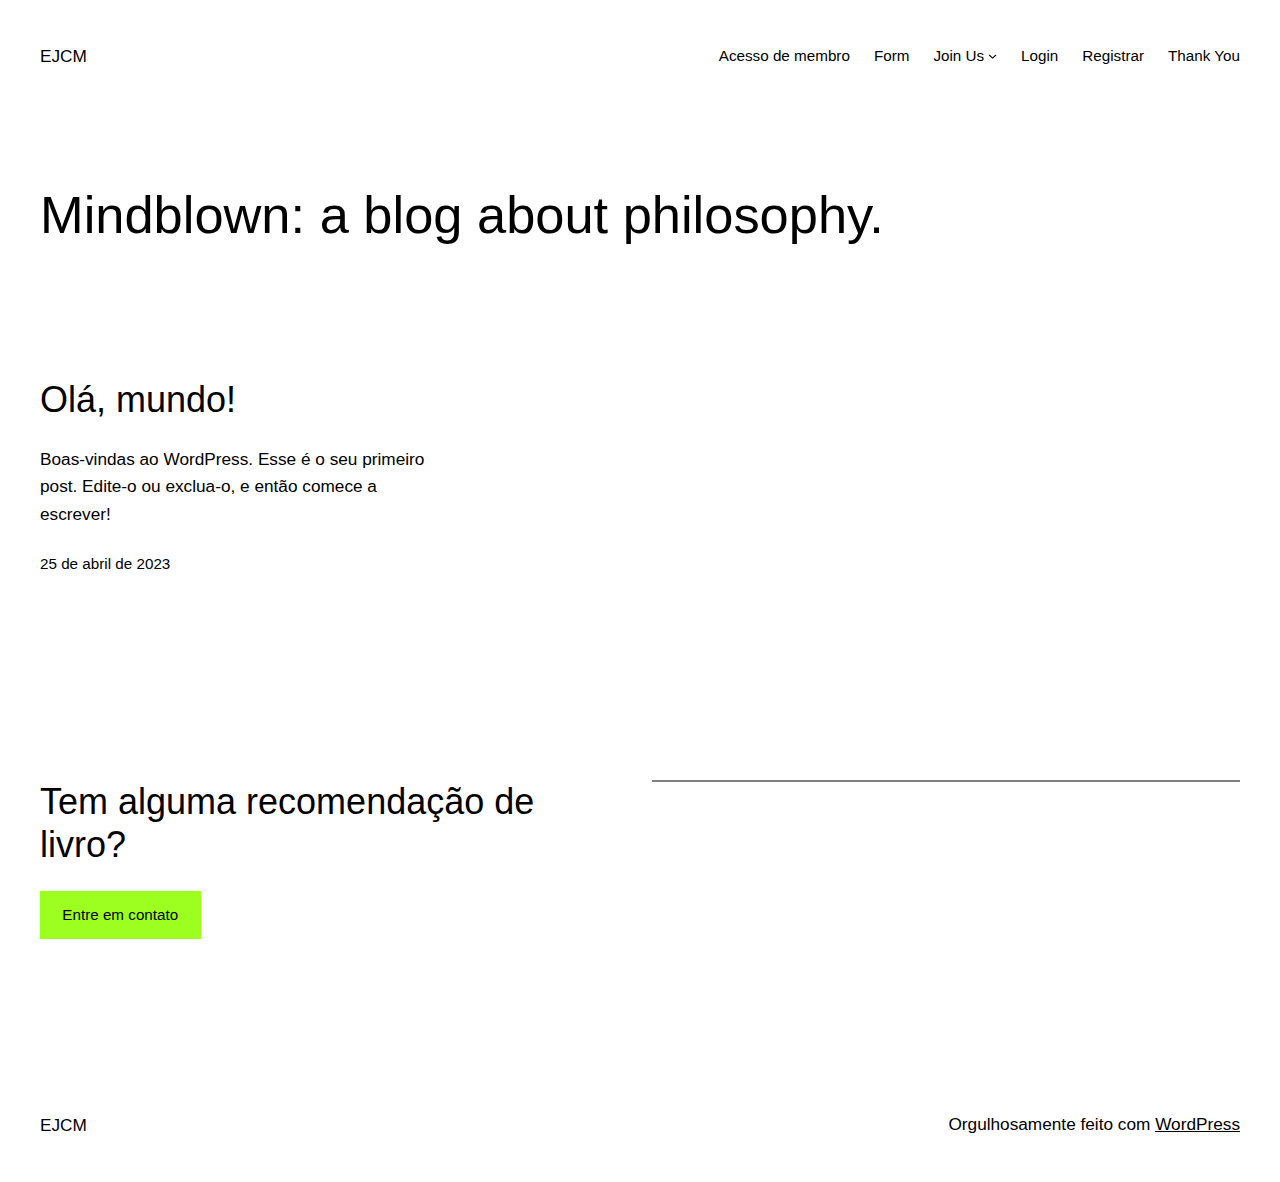
==== commit 9e0b89b8: "agora vai" ====
--- a/index.html
+++ b/index.html
@@ -5,10 +5,10 @@
 	<meta name="viewport" content="width=device-width, initial-scale=1">
 <meta name="robots" content="max-image-preview:large">
 <title>EJCM</title>
-<link rel="alternate" type="application/rss+xml" title="Feed para EJCM &raquo;" href="/brenonatal.github.io/teste-wordpress/feed/">
-<link rel="alternate" type="application/rss+xml" title="Feed de comentários para EJCM &raquo;" href="/brenonatal.github.io/teste-wordpress/comments/feed/">
+<link rel="alternate" type="application/rss+xml" title="Feed para EJCM &raquo;" href="https://brenonatal.github.io/teste-wordpress/feed/">
+<link rel="alternate" type="application/rss+xml" title="Feed de comentários para EJCM &raquo;" href="https://brenonatal.github.io/teste-wordpress/comments/feed/">
 <script>
-window._wpemojiSettings = {"baseUrl":"https:\/\/s.w.org\/images\/core\/emoji\/14.0.0\/72x72\/","ext":".png","svgUrl":"https:\/\/s.w.org\/images\/core\/emoji\/14.0.0\/svg\/","svgExt":".svg","source":{"concatemoji":"\/brenonatal.github.io\/teste-wordpress\/wp-includes\/js\/wp-emoji-release.min.js?ver=6.2.1"}};
+window._wpemojiSettings = {"baseUrl":"https:\/\/s.w.org\/images\/core\/emoji\/14.0.0\/72x72\/","ext":".png","svgUrl":"https:\/\/s.w.org\/images\/core\/emoji\/14.0.0\/svg\/","svgExt":".svg","source":{"concatemoji":"https:\/\/brenonatal.github.io\/teste-wordpress\/wp-includes\/js\/wp-emoji-release.min.js?ver=6.2.1"}};
 /*! This file is auto-generated */
 !function(e,a,t){var n,r,o,i=a.createElement("canvas"),p=i.getContext&&i.getContext("2d");function s(e,t){p.clearRect(0,0,i.width,i.height),p.fillText(e,0,0);e=i.toDataURL();return p.clearRect(0,0,i.width,i.height),p.fillText(t,0,0),e===i.toDataURL()}function c(e){var t=a.createElement("script");t.src=e,t.defer=t.type="text/javascript",a.getElementsByTagName("head")[0].appendChild(t)}for(o=Array("flag","emoji"),t.supports={everything:!0,everythingExceptFlag:!0},r=0;r<o.length;r++)t.supports[o[r]]=function(e){if(p&&p.fillText)switch(p.textBaseline="top",p.font="600 32px Arial",e){case"flag":return s("🏳️‍⚧️","🏳️​⚧️")?!1:!s("🇺🇳","🇺​🇳")&&!s("🏴󠁧󠁢󠁥󠁮󠁧󠁿","🏴​󠁧​󠁢​󠁥​󠁮​󠁧​󠁿");case"emoji":return!s("🫱🏻‍🫲🏿","🫱🏻​🫲🏿")}return!1}(o[r]),t.supports.everything=t.supports.everything&&t.supports[o[r]],"flag"!==o[r]&&(t.supports.everythingExceptFlag=t.supports.everythingExceptFlag&&t.supports[o[r]]);t.supports.everythingExceptFlag=t.supports.everythingExceptFlag&&!t.supports.flag,t.DOMReady=!1,t.readyCallback=function(){t.DOMReady=!0},t.supports.everything||(n=function(){t.readyCallback()},a.addEventListener?(a.addEventListener("DOMContentLoaded",n,!1),e.addEventListener("load",n,!1)):(e.attachEvent("onload",n),a.attachEvent("onreadystatechange",function(){"complete"===a.readyState&&t.readyCallback()})),(e=t.source||{}).concatemoji?c(e.concatemoji):e.wpemoji&&e.twemoji&&(c(e.twemoji),c(e.wpemoji)))}(window,document,window._wpemojiSettings);
 </script>
@@ -31,7 +31,7 @@
 .wp-block-site-title a:where(:not(.wp-element-button)):focus{text-decoration: underline dashed;}
 .wp-block-site-title a:where(:not(.wp-element-button)):active{color: var(--wp--preset--color--secondary);text-decoration: none;}</style>
 <style id="wp-block-page-list-inline-css">.wp-block-navigation .wp-block-page-list{align-items:var(--navigation-layout-align,initial);background-color:inherit;display:flex;flex-direction:var(--navigation-layout-direction,initial);flex-wrap:var(--navigation-layout-wrap,wrap);justify-content:var(--navigation-layout-justify,initial)}.wp-block-navigation .wp-block-navigation-item{background-color:inherit}</style>
-<link rel="stylesheet" id="wp-block-navigation-css" href="/brenonatal.github.io/teste-wordpress/wp-includes/blocks/navigation/style.min.css?ver=6.2.1" media="all">
+<link rel="stylesheet" id="wp-block-navigation-css" href="https://brenonatal.github.io/teste-wordpress/wp-includes/blocks/navigation/style.min.css?ver=6.2.1" media="all">
 <style id="wp-block-navigation-inline-css">.wp-block-navigation{font-size: var(--wp--preset--font-size--small);}
 .wp-block-navigation a:where(:not(.wp-element-button)){color: inherit;text-decoration: none;}
 .wp-block-navigation a:where(:not(.wp-element-button)):hover{text-decoration: underline;}
@@ -67,12 +67,12 @@
 <style id="wp-block-library-inline-css">:root{--wp-admin-theme-color:#007cba;--wp-admin-theme-color--rgb:0,124,186;--wp-admin-theme-color-darker-10:#006ba1;--wp-admin-theme-color-darker-10--rgb:0,107,161;--wp-admin-theme-color-darker-20:#005a87;--wp-admin-theme-color-darker-20--rgb:0,90,135;--wp-admin-border-width-focus:2px;--wp-block-synced-color:#7a00df;--wp-block-synced-color--rgb:122,0,223}@media (-webkit-min-device-pixel-ratio:2),(min-resolution:192dpi){:root{--wp-admin-border-width-focus:1.5px}}.wp-element-button{cursor:pointer}:root{--wp--preset--font-size--normal:16px;--wp--preset--font-size--huge:42px}:root .has-very-light-gray-background-color{background-color:#eee}:root .has-very-dark-gray-background-color{background-color:#313131}:root .has-very-light-gray-color{color:#eee}:root .has-very-dark-gray-color{color:#313131}:root .has-vivid-green-cyan-to-vivid-cyan-blue-gradient-background{background:linear-gradient(135deg,#00d084,#0693e3)}:root .has-purple-crush-gradient-background{background:linear-gradient(135deg,#34e2e4,#4721fb 50%,#ab1dfe)}:root .has-hazy-dawn-gradient-background{background:linear-gradient(135deg,#faaca8,#dad0ec)}:root .has-subdued-olive-gradient-background{background:linear-gradient(135deg,#fafae1,#67a671)}:root .has-atomic-cream-gradient-background{background:linear-gradient(135deg,#fdd79a,#004a59)}:root .has-nightshade-gradient-background{background:linear-gradient(135deg,#330968,#31cdcf)}:root .has-midnight-gradient-background{background:linear-gradient(135deg,#020381,#2874fc)}.has-regular-font-size{font-size:1em}.has-larger-font-size{font-size:2.625em}.has-normal-font-size{font-size:var(--wp--preset--font-size--normal)}.has-huge-font-size{font-size:var(--wp--preset--font-size--huge)}.has-text-align-center{text-align:center}.has-text-align-left{text-align:left}.has-text-align-right{text-align:right}#end-resizable-editor-section{display:none}.aligncenter{clear:both}.items-justified-left{justify-content:flex-start}.items-justified-center{justify-content:center}.items-justified-right{justify-content:flex-end}.items-justified-space-between{justify-content:space-between}.screen-reader-text{clip:rect(1px,1px,1px,1px);word-wrap:normal!important;border:0;-webkit-clip-path:inset(50%);clip-path:inset(50%);height:1px;margin:-1px;overflow:hidden;padding:0;position:absolute;width:1px}.screen-reader-text:focus{clip:auto!important;background-color:#ddd;-webkit-clip-path:none;clip-path:none;color:#444;display:block;font-size:1em;height:auto;left:5px;line-height:normal;padding:15px 23px 14px;text-decoration:none;top:5px;width:auto;z-index:100000}html :where(.has-border-color){border-style:solid}html :where([style*=border-top-color]){border-top-style:solid}html :where([style*=border-right-color]){border-right-style:solid}html :where([style*=border-bottom-color]){border-bottom-style:solid}html :where([style*=border-left-color]){border-left-style:solid}html :where([style*=border-width]){border-style:solid}html :where([style*=border-top-width]){border-top-style:solid}html :where([style*=border-right-width]){border-right-style:solid}html :where([style*=border-bottom-width]){border-bottom-style:solid}html :where([style*=border-left-width]){border-left-style:solid}html :where(img[class*=wp-image-]){height:auto;max-width:100%}figure{margin:0 0 1em}html :where(.is-position-sticky){--wp-admin--admin-bar--position-offset:var(--wp-admin--admin-bar--height,0px)}@media screen and (max-width:600px){html :where(.is-position-sticky){--wp-admin--admin-bar--position-offset:0px}}</style>
 <style id="global-styles-inline-css">body{--wp--preset--color--black: #000000;--wp--preset--color--cyan-bluish-gray: #abb8c3;--wp--preset--color--white: #ffffff;--wp--preset--color--pale-pink: #f78da7;--wp--preset--color--vivid-red: #cf2e2e;--wp--preset--color--luminous-vivid-orange: #ff6900;--wp--preset--color--luminous-vivid-amber: #fcb900;--wp--preset--color--light-green-cyan: #7bdcb5;--wp--preset--color--vivid-green-cyan: #00d084;--wp--preset--color--pale-cyan-blue: #8ed1fc;--wp--preset--color--vivid-cyan-blue: #0693e3;--wp--preset--color--vivid-purple: #9b51e0;--wp--preset--color--base: #ffffff;--wp--preset--color--contrast: #000000;--wp--preset--color--primary: #9DFF20;--wp--preset--color--secondary: #345C00;--wp--preset--color--tertiary: #F6F6F6;--wp--preset--gradient--vivid-cyan-blue-to-vivid-purple: linear-gradient(135deg,rgba(6,147,227,1) 0%,rgb(155,81,224) 100%);--wp--preset--gradient--light-green-cyan-to-vivid-green-cyan: linear-gradient(135deg,rgb(122,220,180) 0%,rgb(0,208,130) 100%);--wp--preset--gradient--luminous-vivid-amber-to-luminous-vivid-orange: linear-gradient(135deg,rgba(252,185,0,1) 0%,rgba(255,105,0,1) 100%);--wp--preset--gradient--luminous-vivid-orange-to-vivid-red: linear-gradient(135deg,rgba(255,105,0,1) 0%,rgb(207,46,46) 100%);--wp--preset--gradient--very-light-gray-to-cyan-bluish-gray: linear-gradient(135deg,rgb(238,238,238) 0%,rgb(169,184,195) 100%);--wp--preset--gradient--cool-to-warm-spectrum: linear-gradient(135deg,rgb(74,234,220) 0%,rgb(151,120,209) 20%,rgb(207,42,186) 40%,rgb(238,44,130) 60%,rgb(251,105,98) 80%,rgb(254,248,76) 100%);--wp--preset--gradient--blush-light-purple: linear-gradient(135deg,rgb(255,206,236) 0%,rgb(152,150,240) 100%);--wp--preset--gradient--blush-bordeaux: linear-gradient(135deg,rgb(254,205,165) 0%,rgb(254,45,45) 50%,rgb(107,0,62) 100%);--wp--preset--gradient--luminous-dusk: linear-gradient(135deg,rgb(255,203,112) 0%,rgb(199,81,192) 50%,rgb(65,88,208) 100%);--wp--preset--gradient--pale-ocean: linear-gradient(135deg,rgb(255,245,203) 0%,rgb(182,227,212) 50%,rgb(51,167,181) 100%);--wp--preset--gradient--electric-grass: linear-gradient(135deg,rgb(202,248,128) 0%,rgb(113,206,126) 100%);--wp--preset--gradient--midnight: linear-gradient(135deg,rgb(2,3,129) 0%,rgb(40,116,252) 100%);--wp--preset--duotone--dark-grayscale: url('#wp-duotone-dark-grayscale');--wp--preset--duotone--grayscale: url('#wp-duotone-grayscale');--wp--preset--duotone--purple-yellow: url('#wp-duotone-purple-yellow');--wp--preset--duotone--blue-red: url('#wp-duotone-blue-red');--wp--preset--duotone--midnight: url('#wp-duotone-midnight');--wp--preset--duotone--magenta-yellow: url('#wp-duotone-magenta-yellow');--wp--preset--duotone--purple-green: url('#wp-duotone-purple-green');--wp--preset--duotone--blue-orange: url('#wp-duotone-blue-orange');--wp--preset--font-size--small: clamp(0.875rem, 0.875rem + ((1vw - 0.48rem) * 0.24), 1rem);--wp--preset--font-size--medium: clamp(1rem, 1rem + ((1vw - 0.48rem) * 0.24), 1.125rem);--wp--preset--font-size--large: clamp(1.75rem, 1.75rem + ((1vw - 0.48rem) * 0.24), 1.875rem);--wp--preset--font-size--x-large: 2.25rem;--wp--preset--font-size--xx-large: clamp(4rem, 4rem + ((1vw - 0.48rem) * 11.538), 10rem);--wp--preset--font-family--dm-sans: "DM Sans", sans-serif;--wp--preset--font-family--ibm-plex-mono: 'IBM Plex Mono', monospace;--wp--preset--font-family--inter: "Inter", sans-serif;--wp--preset--font-family--system-font: -apple-system,BlinkMacSystemFont,"Segoe UI",Roboto,Oxygen-Sans,Ubuntu,Cantarell,"Helvetica Neue",sans-serif;--wp--preset--font-family--source-serif-pro: "Source Serif Pro", serif;--wp--preset--spacing--30: clamp(1.5rem, 5vw, 2rem);--wp--preset--spacing--40: clamp(1.8rem, 1.8rem + ((1vw - 0.48rem) * 2.885), 3rem);--wp--preset--spacing--50: clamp(2.5rem, 8vw, 4.5rem);--wp--preset--spacing--60: clamp(3.75rem, 10vw, 7rem);--wp--preset--spacing--70: clamp(5rem, 5.25rem + ((1vw - 0.48rem) * 9.096), 8rem);--wp--preset--spacing--80: clamp(7rem, 14vw, 11rem);--wp--preset--shadow--natural: 6px 6px 9px rgba(0, 0, 0, 0.2);--wp--preset--shadow--deep: 12px 12px 50px rgba(0, 0, 0, 0.4);--wp--preset--shadow--sharp: 6px 6px 0px rgba(0, 0, 0, 0.2);--wp--preset--shadow--outlined: 6px 6px 0px -3px rgba(255, 255, 255, 1), 6px 6px rgba(0, 0, 0, 1);--wp--preset--shadow--crisp: 6px 6px 0px rgba(0, 0, 0, 1);}body { margin: 0;--wp--style--global--content-size: 650px;--wp--style--global--wide-size: 1200px; }.wp-site-blocks { padding-top: var(--wp--style--root--padding-top); padding-bottom: var(--wp--style--root--padding-bottom); }.has-global-padding { padding-right: var(--wp--style--root--padding-right); padding-left: var(--wp--style--root--padding-left); }.has-global-padding :where(.has-global-padding) { padding-right: 0; padding-left: 0; }.has-global-padding > .alignfull { margin-right: calc(var(--wp--style--root--padding-right) * -1); margin-left: calc(var(--wp--style--root--padding-left) * -1); }.has-global-padding :where(.has-global-padding) > .alignfull { margin-right: 0; margin-left: 0; }.has-global-padding > .alignfull:where(:not(.has-global-padding)) > :where([class*="wp-block-"]:not(.alignfull):not([class*="__"]),p,h1,h2,h3,h4,h5,h6,ul,ol) { padding-right: var(--wp--style--root--padding-right); padding-left: var(--wp--style--root--padding-left); }.has-global-padding :where(.has-global-padding) > .alignfull:where(:not(.has-global-padding)) > :where([class*="wp-block-"]:not(.alignfull):not([class*="__"]),p,h1,h2,h3,h4,h5,h6,ul,ol) { padding-right: 0; padding-left: 0; }.wp-site-blocks > .alignleft { float: left; margin-right: 2em; }.wp-site-blocks > .alignright { float: right; margin-left: 2em; }.wp-site-blocks > .aligncenter { justify-content: center; margin-left: auto; margin-right: auto; }.wp-site-blocks > * { margin-block-start: 0; margin-block-end: 0; }.wp-site-blocks > * + * { margin-block-start: 1.5rem; }body { --wp--style--block-gap: 1.5rem; }body .is-layout-flow > *{margin-block-start: 0;margin-block-end: 0;}body .is-layout-flow > * + *{margin-block-start: 1.5rem;margin-block-end: 0;}body .is-layout-constrained > *{margin-block-start: 0;margin-block-end: 0;}body .is-layout-constrained > * + *{margin-block-start: 1.5rem;margin-block-end: 0;}body .is-layout-flex{gap: 1.5rem;}body .is-layout-flow > .alignleft{float: left;margin-inline-start: 0;margin-inline-end: 2em;}body .is-layout-flow > .alignright{float: right;margin-inline-start: 2em;margin-inline-end: 0;}body .is-layout-flow > .aligncenter{margin-left: auto !important;margin-right: auto !important;}body .is-layout-constrained > .alignleft{float: left;margin-inline-start: 0;margin-inline-end: 2em;}body .is-layout-constrained > .alignright{float: right;margin-inline-start: 2em;margin-inline-end: 0;}body .is-layout-constrained > .aligncenter{margin-left: auto !important;margin-right: auto !important;}body .is-layout-constrained > :where(:not(.alignleft):not(.alignright):not(.alignfull)){max-width: var(--wp--style--global--content-size);margin-left: auto !important;margin-right: auto !important;}body .is-layout-constrained > .alignwide{max-width: var(--wp--style--global--wide-size);}body .is-layout-flex{display: flex;}body .is-layout-flex{flex-wrap: wrap;align-items: center;}body .is-layout-flex > *{margin: 0;}body{background-color: var(--wp--preset--color--base);color: var(--wp--preset--color--contrast);font-family: var(--wp--preset--font-family--system-font);font-size: var(--wp--preset--font-size--medium);line-height: 1.6;--wp--style--root--padding-top: var(--wp--preset--spacing--40);--wp--style--root--padding-right: var(--wp--preset--spacing--30);--wp--style--root--padding-bottom: var(--wp--preset--spacing--40);--wp--style--root--padding-left: var(--wp--preset--spacing--30);}a:where(:not(.wp-element-button)){color: var(--wp--preset--color--contrast);text-decoration: underline;}a:where(:not(.wp-element-button)):hover{text-decoration: none;}a:where(:not(.wp-element-button)):focus{text-decoration: underline dashed;}a:where(:not(.wp-element-button)):active{color: var(--wp--preset--color--secondary);text-decoration: none;}h1, h2, h3, h4, h5, h6{font-weight: 400;line-height: 1.4;}h1{font-size: clamp(2.719rem, 2.719rem + ((1vw - 0.48rem) * 1.742), 3.625rem);line-height: 1.2;}h2{font-size: clamp(2.625rem, calc(2.625rem + ((1vw - 0.48rem) * 8.4135)), 3.25rem);line-height: 1.2;}h3{font-size: var(--wp--preset--font-size--x-large);}h4{font-size: var(--wp--preset--font-size--large);}h5{font-size: var(--wp--preset--font-size--medium);font-weight: 700;text-transform: uppercase;}h6{font-size: var(--wp--preset--font-size--medium);text-transform: uppercase;}.wp-element-button, .wp-block-button__link{background-color: var(--wp--preset--color--primary);border-radius: 0;border-width: 0;color: var(--wp--preset--color--contrast);font-family: inherit;font-size: inherit;line-height: inherit;padding: calc(0.667em + 2px) calc(1.333em + 2px);text-decoration: none;}.wp-element-button:visited, .wp-block-button__link:visited{color: var(--wp--preset--color--contrast);}.wp-element-button:hover, .wp-block-button__link:hover{background-color: var(--wp--preset--color--contrast);color: var(--wp--preset--color--base);}.wp-element-button:focus, .wp-block-button__link:focus{background-color: var(--wp--preset--color--contrast);color: var(--wp--preset--color--base);}.wp-element-button:active, .wp-block-button__link:active{background-color: var(--wp--preset--color--secondary);color: var(--wp--preset--color--base);}.has-black-color{color: var(--wp--preset--color--black) !important;}.has-cyan-bluish-gray-color{color: var(--wp--preset--color--cyan-bluish-gray) !important;}.has-white-color{color: var(--wp--preset--color--white) !important;}.has-pale-pink-color{color: var(--wp--preset--color--pale-pink) !important;}.has-vivid-red-color{color: var(--wp--preset--color--vivid-red) !important;}.has-luminous-vivid-orange-color{color: var(--wp--preset--color--luminous-vivid-orange) !important;}.has-luminous-vivid-amber-color{color: var(--wp--preset--color--luminous-vivid-amber) !important;}.has-light-green-cyan-color{color: var(--wp--preset--color--light-green-cyan) !important;}.has-vivid-green-cyan-color{color: var(--wp--preset--color--vivid-green-cyan) !important;}.has-pale-cyan-blue-color{color: var(--wp--preset--color--pale-cyan-blue) !important;}.has-vivid-cyan-blue-color{color: var(--wp--preset--color--vivid-cyan-blue) !important;}.has-vivid-purple-color{color: var(--wp--preset--color--vivid-purple) !important;}.has-base-color{color: var(--wp--preset--color--base) !important;}.has-contrast-color{color: var(--wp--preset--color--contrast) !important;}.has-primary-color{color: var(--wp--preset--color--primary) !important;}.has-secondary-color{color: var(--wp--preset--color--secondary) !important;}.has-tertiary-color{color: var(--wp--preset--color--tertiary) !important;}.has-black-background-color{background-color: var(--wp--preset--color--black) !important;}.has-cyan-bluish-gray-background-color{background-color: var(--wp--preset--color--cyan-bluish-gray) !important;}.has-white-background-color{background-color: var(--wp--preset--color--white) !important;}.has-pale-pink-background-color{background-color: var(--wp--preset--color--pale-pink) !important;}.has-vivid-red-background-color{background-color: var(--wp--preset--color--vivid-red) !important;}.has-luminous-vivid-orange-background-color{background-color: var(--wp--preset--color--luminous-vivid-orange) !important;}.has-luminous-vivid-amber-background-color{background-color: var(--wp--preset--color--luminous-vivid-amber) !important;}.has-light-green-cyan-background-color{background-color: var(--wp--preset--color--light-green-cyan) !important;}.has-vivid-green-cyan-background-color{background-color: var(--wp--preset--color--vivid-green-cyan) !important;}.has-pale-cyan-blue-background-color{background-color: var(--wp--preset--color--pale-cyan-blue) !important;}.has-vivid-cyan-blue-background-color{background-color: var(--wp--preset--color--vivid-cyan-blue) !important;}.has-vivid-purple-background-color{background-color: var(--wp--preset--color--vivid-purple) !important;}.has-base-background-color{background-color: var(--wp--preset--color--base) !important;}.has-contrast-background-color{background-color: var(--wp--preset--color--contrast) !important;}.has-primary-background-color{background-color: var(--wp--preset--color--primary) !important;}.has-secondary-background-color{background-color: var(--wp--preset--color--secondary) !important;}.has-tertiary-background-color{background-color: var(--wp--preset--color--tertiary) !important;}.has-black-border-color{border-color: var(--wp--preset--color--black) !important;}.has-cyan-bluish-gray-border-color{border-color: var(--wp--preset--color--cyan-bluish-gray) !important;}.has-white-border-color{border-color: var(--wp--preset--color--white) !important;}.has-pale-pink-border-color{border-color: var(--wp--preset--color--pale-pink) !important;}.has-vivid-red-border-color{border-color: var(--wp--preset--color--vivid-red) !important;}.has-luminous-vivid-orange-border-color{border-color: var(--wp--preset--color--luminous-vivid-orange) !important;}.has-luminous-vivid-amber-border-color{border-color: var(--wp--preset--color--luminous-vivid-amber) !important;}.has-light-green-cyan-border-color{border-color: var(--wp--preset--color--light-green-cyan) !important;}.has-vivid-green-cyan-border-color{border-color: var(--wp--preset--color--vivid-green-cyan) !important;}.has-pale-cyan-blue-border-color{border-color: var(--wp--preset--color--pale-cyan-blue) !important;}.has-vivid-cyan-blue-border-color{border-color: var(--wp--preset--color--vivid-cyan-blue) !important;}.has-vivid-purple-border-color{border-color: var(--wp--preset--color--vivid-purple) !important;}.has-base-border-color{border-color: var(--wp--preset--color--base) !important;}.has-contrast-border-color{border-color: var(--wp--preset--color--contrast) !important;}.has-primary-border-color{border-color: var(--wp--preset--color--primary) !important;}.has-secondary-border-color{border-color: var(--wp--preset--color--secondary) !important;}.has-tertiary-border-color{border-color: var(--wp--preset--color--tertiary) !important;}.has-vivid-cyan-blue-to-vivid-purple-gradient-background{background: var(--wp--preset--gradient--vivid-cyan-blue-to-vivid-purple) !important;}.has-light-green-cyan-to-vivid-green-cyan-gradient-background{background: var(--wp--preset--gradient--light-green-cyan-to-vivid-green-cyan) !important;}.has-luminous-vivid-amber-to-luminous-vivid-orange-gradient-background{background: var(--wp--preset--gradient--luminous-vivid-amber-to-luminous-vivid-orange) !important;}.has-luminous-vivid-orange-to-vivid-red-gradient-background{background: var(--wp--preset--gradient--luminous-vivid-orange-to-vivid-red) !important;}.has-very-light-gray-to-cyan-bluish-gray-gradient-background{background: var(--wp--preset--gradient--very-light-gray-to-cyan-bluish-gray) !important;}.has-cool-to-warm-spectrum-gradient-background{background: var(--wp--preset--gradient--cool-to-warm-spectrum) !important;}.has-blush-light-purple-gradient-background{background: var(--wp--preset--gradient--blush-light-purple) !important;}.has-blush-bordeaux-gradient-background{background: var(--wp--preset--gradient--blush-bordeaux) !important;}.has-luminous-dusk-gradient-background{background: var(--wp--preset--gradient--luminous-dusk) !important;}.has-pale-ocean-gradient-background{background: var(--wp--preset--gradient--pale-ocean) !important;}.has-electric-grass-gradient-background{background: var(--wp--preset--gradient--electric-grass) !important;}.has-midnight-gradient-background{background: var(--wp--preset--gradient--midnight) !important;}.has-small-font-size{font-size: var(--wp--preset--font-size--small) !important;}.has-medium-font-size{font-size: var(--wp--preset--font-size--medium) !important;}.has-large-font-size{font-size: var(--wp--preset--font-size--large) !important;}.has-x-large-font-size{font-size: var(--wp--preset--font-size--x-large) !important;}.has-xx-large-font-size{font-size: var(--wp--preset--font-size--xx-large) !important;}.has-dm-sans-font-family{font-family: var(--wp--preset--font-family--dm-sans) !important;}.has-ibm-plex-mono-font-family{font-family: var(--wp--preset--font-family--ibm-plex-mono) !important;}.has-inter-font-family{font-family: var(--wp--preset--font-family--inter) !important;}.has-system-font-font-family{font-family: var(--wp--preset--font-family--system-font) !important;}.has-source-serif-pro-font-family{font-family: var(--wp--preset--font-family--source-serif-pro) !important;}</style>
 <style id="core-block-supports-inline-css">.wp-container-2.wp-container-2{justify-content:flex-end;}.wp-container-11.wp-container-11{flex-wrap:nowrap;}.wp-container-3.wp-container-3,.wp-container-6.wp-container-6,.wp-container-13.wp-container-13{justify-content:space-between;}</style>
-<style id="wp-webfonts-inline-css">@font-face{font-family:"DM Sans";font-style:normal;font-weight:400;font-display:fallback;src:url('/brenonatal.github.io/teste-wordpress/wp-content/themes/twentytwentythree/assets/fonts/dm-sans/DMSans-Regular.woff2') format('woff2');font-stretch:normal;}@font-face{font-family:"DM Sans";font-style:italic;font-weight:400;font-display:fallback;src:url('/brenonatal.github.io/teste-wordpress/wp-content/themes/twentytwentythree/assets/fonts/dm-sans/DMSans-Regular-Italic.woff2') format('woff2');font-stretch:normal;}@font-face{font-family:"DM Sans";font-style:normal;font-weight:700;font-display:fallback;src:url('/brenonatal.github.io/teste-wordpress/wp-content/themes/twentytwentythree/assets/fonts/dm-sans/DMSans-Bold.woff2') format('woff2');font-stretch:normal;}@font-face{font-family:"DM Sans";font-style:italic;font-weight:700;font-display:fallback;src:url('/brenonatal.github.io/teste-wordpress/wp-content/themes/twentytwentythree/assets/fonts/dm-sans/DMSans-Bold-Italic.woff2') format('woff2');font-stretch:normal;}@font-face{font-family:"IBM Plex Mono";font-style:normal;font-weight:300;font-display:block;src:url('/brenonatal.github.io/teste-wordpress/wp-content/themes/twentytwentythree/assets/fonts/ibm-plex-mono/IBMPlexMono-Light.woff2') format('woff2');font-stretch:normal;}@font-face{font-family:"IBM Plex Mono";font-style:normal;font-weight:400;font-display:block;src:url('/brenonatal.github.io/teste-wordpress/wp-content/themes/twentytwentythree/assets/fonts/ibm-plex-mono/IBMPlexMono-Regular.woff2') format('woff2');font-stretch:normal;}@font-face{font-family:"IBM Plex Mono";font-style:italic;font-weight:400;font-display:block;src:url('/brenonatal.github.io/teste-wordpress/wp-content/themes/twentytwentythree/assets/fonts/ibm-plex-mono/IBMPlexMono-Italic.woff2') format('woff2');font-stretch:normal;}@font-face{font-family:"IBM Plex Mono";font-style:normal;font-weight:700;font-display:block;src:url('/brenonatal.github.io/teste-wordpress/wp-content/themes/twentytwentythree/assets/fonts/ibm-plex-mono/IBMPlexMono-Bold.woff2') format('woff2');font-stretch:normal;}@font-face{font-family:Inter;font-style:normal;font-weight:200 900;font-display:fallback;src:url('/brenonatal.github.io/teste-wordpress/wp-content/themes/twentytwentythree/assets/fonts/inter/Inter-VariableFont_slnt,wght.ttf') format('truetype');font-stretch:normal;}@font-face{font-family:"Source Serif Pro";font-style:normal;font-weight:200 900;font-display:fallback;src:url('/brenonatal.github.io/teste-wordpress/wp-content/themes/twentytwentythree/assets/fonts/source-serif-pro/SourceSerif4Variable-Roman.ttf.woff2') format('woff2');font-stretch:normal;}@font-face{font-family:"Source Serif Pro";font-style:italic;font-weight:200 900;font-display:fallback;src:url('/brenonatal.github.io/teste-wordpress/wp-content/themes/twentytwentythree/assets/fonts/source-serif-pro/SourceSerif4Variable-Italic.ttf.woff2') format('woff2');font-stretch:normal;}</style>
-<script src="/brenonatal.github.io/teste-wordpress/wp-includes/blocks/navigation/view.min.js?ver=c24330f635f5cb9d5e0e" id="wp-block-navigation-view-js"></script>
-<script src="/brenonatal.github.io/teste-wordpress/wp-includes/blocks/navigation/view-modal.min.js?ver=f51363b18f0497ec84da" id="wp-block-navigation-view-2-js"></script>
-<link rel="https://api.w.org/" href="/brenonatal.github.io/teste-wordpress/wp-json/">
-<link rel="EditURI" type="application/rsd+xml" title="RSD" href="/brenonatal.github.io/teste-wordpress/xmlrpc.php?rsd">
-<link rel="wlwmanifest" type="application/wlwmanifest+xml" href="/brenonatal.github.io/teste-wordpress/wp-includes/wlwmanifest.xml">
+<style id="wp-webfonts-inline-css">@font-face{font-family:"DM Sans";font-style:normal;font-weight:400;font-display:fallback;src:url('https://brenonatal.github.io/teste-wordpress/wp-content/themes/twentytwentythree/assets/fonts/dm-sans/DMSans-Regular.woff2') format('woff2');font-stretch:normal;}@font-face{font-family:"DM Sans";font-style:italic;font-weight:400;font-display:fallback;src:url('https://brenonatal.github.io/teste-wordpress/wp-content/themes/twentytwentythree/assets/fonts/dm-sans/DMSans-Regular-Italic.woff2') format('woff2');font-stretch:normal;}@font-face{font-family:"DM Sans";font-style:normal;font-weight:700;font-display:fallback;src:url('https://brenonatal.github.io/teste-wordpress/wp-content/themes/twentytwentythree/assets/fonts/dm-sans/DMSans-Bold.woff2') format('woff2');font-stretch:normal;}@font-face{font-family:"DM Sans";font-style:italic;font-weight:700;font-display:fallback;src:url('https://brenonatal.github.io/teste-wordpress/wp-content/themes/twentytwentythree/assets/fonts/dm-sans/DMSans-Bold-Italic.woff2') format('woff2');font-stretch:normal;}@font-face{font-family:"IBM Plex Mono";font-style:normal;font-weight:300;font-display:block;src:url('https://brenonatal.github.io/teste-wordpress/wp-content/themes/twentytwentythree/assets/fonts/ibm-plex-mono/IBMPlexMono-Light.woff2') format('woff2');font-stretch:normal;}@font-face{font-family:"IBM Plex Mono";font-style:normal;font-weight:400;font-display:block;src:url('https://brenonatal.github.io/teste-wordpress/wp-content/themes/twentytwentythree/assets/fonts/ibm-plex-mono/IBMPlexMono-Regular.woff2') format('woff2');font-stretch:normal;}@font-face{font-family:"IBM Plex Mono";font-style:italic;font-weight:400;font-display:block;src:url('https://brenonatal.github.io/teste-wordpress/wp-content/themes/twentytwentythree/assets/fonts/ibm-plex-mono/IBMPlexMono-Italic.woff2') format('woff2');font-stretch:normal;}@font-face{font-family:"IBM Plex Mono";font-style:normal;font-weight:700;font-display:block;src:url('https://brenonatal.github.io/teste-wordpress/wp-content/themes/twentytwentythree/assets/fonts/ibm-plex-mono/IBMPlexMono-Bold.woff2') format('woff2');font-stretch:normal;}@font-face{font-family:Inter;font-style:normal;font-weight:200 900;font-display:fallback;src:url('https://brenonatal.github.io/teste-wordpress/wp-content/themes/twentytwentythree/assets/fonts/inter/Inter-VariableFont_slnt,wght.ttf') format('truetype');font-stretch:normal;}@font-face{font-family:"Source Serif Pro";font-style:normal;font-weight:200 900;font-display:fallback;src:url('https://brenonatal.github.io/teste-wordpress/wp-content/themes/twentytwentythree/assets/fonts/source-serif-pro/SourceSerif4Variable-Roman.ttf.woff2') format('woff2');font-stretch:normal;}@font-face{font-family:"Source Serif Pro";font-style:italic;font-weight:200 900;font-display:fallback;src:url('https://brenonatal.github.io/teste-wordpress/wp-content/themes/twentytwentythree/assets/fonts/source-serif-pro/SourceSerif4Variable-Italic.ttf.woff2') format('woff2');font-stretch:normal;}</style>
+<script src="https://brenonatal.github.io/teste-wordpress/wp-includes/blocks/navigation/view.min.js?ver=c24330f635f5cb9d5e0e" id="wp-block-navigation-view-js"></script>
+<script src="https://brenonatal.github.io/teste-wordpress/wp-includes/blocks/navigation/view-modal.min.js?ver=f51363b18f0497ec84da" id="wp-block-navigation-view-2-js"></script>
+<link rel="https://api.w.org/" href="https://brenonatal.github.io/teste-wordpress/wp-json/">
+<link rel="EditURI" type="application/rsd+xml" title="RSD" href="https://brenonatal.github.io/teste-wordpress/xmlrpc.php?rsd">
+<link rel="wlwmanifest" type="application/wlwmanifest+xml" href="https://brenonatal.github.io/teste-wordpress/wp-includes/wlwmanifest.xml">
 <meta name="generator" content="WordPress 6.2.1">
 <meta name="generator" content="Elementor 3.12.2; features: e_dom_optimization, e_optimized_assets_loading, e_optimized_css_loading, a11y_improvements, additional_custom_breakpoints; settings: css_print_method-external, google_font-enabled, font_display-swap">
 </head>
@@ -84,7 +84,7 @@
 <div class="wp-block-group has-global-padding is-layout-constrained">
 	
 	<div class="wp-block-group alignwide is-content-justification-space-between is-layout-flex wp-container-3" style="padding-bottom:var(--wp--preset--spacing--40)">
-		<p class="wp-block-site-title"><a href="/brenonatal.github.io/teste-wordpress" target="_self" rel="home" aria-current="page">EJCM</a></p>
+		<p class="wp-block-site-title"><a href="https://brenonatal.github.io/teste-wordpress" target="_self" rel="home" aria-current="page">EJCM</a></p>
 		<nav class="is-responsive items-justified-right is-fallback wp-block-navigation is-content-justification-right is-layout-flex wp-container-2" aria-label=""><button aria-haspopup="true" aria-label="Abrir menu" class="wp-block-navigation__responsive-container-open " data-micromodal-trigger="modal-1"><svg width="24" height="24" xmlns="http://www.w3.org/2000/svg" viewbox="0 0 24 24" aria-hidden="true" focusable="false"><rect x="4" y="7.5" width="16" height="1.5"></rect><rect x="4" y="15" width="16" height="1.5"></rect></svg></button>
 			<div class="wp-block-navigation__responsive-container  " id="modal-1">
 				<div class="wp-block-navigation__responsive-close" tabindex="-1" data-micromodal-close>
@@ -92,14 +92,14 @@
 							<button aria-label="Fechar menu" data-micromodal-close class="wp-block-navigation__responsive-container-close"><svg xmlns="http://www.w3.org/2000/svg" viewbox="0 0 24 24" width="24" height="24" aria-hidden="true" focusable="false"><path d="M13 11.8l6.1-6.3-1-1-6.1 6.2-6.1-6.2-1 1 6.1 6.3-6.5 6.7 1 1 6.5-6.6 6.5 6.6 1-1z"></path></svg></button>
 						<div class="wp-block-navigation__responsive-container-content" id="modal-1-content">
 							<ul class="wp-block-page-list">
-<li class="wp-block-pages-list__item wp-block-navigation-item open-on-hover-click"><a class="wp-block-pages-list__item__link wp-block-navigation-item__content" href="/brenonatal.github.io/teste-wordpress/membership-login/">Acesso de membro</a></li>
-<li class="wp-block-pages-list__item wp-block-navigation-item open-on-hover-click"><a class="wp-block-pages-list__item__link wp-block-navigation-item__content" href="/brenonatal.github.io/teste-wordpress/form/">Form</a></li>
+<li class="wp-block-pages-list__item wp-block-navigation-item open-on-hover-click"><a class="wp-block-pages-list__item__link wp-block-navigation-item__content" href="https://brenonatal.github.io/teste-wordpress/membership-login/">Acesso de membro</a></li>
+<li class="wp-block-pages-list__item wp-block-navigation-item open-on-hover-click"><a class="wp-block-pages-list__item__link wp-block-navigation-item__content" href="https://brenonatal.github.io/teste-wordpress/form/">Form</a></li>
 <li class="wp-block-pages-list__item has-child wp-block-navigation-item open-on-hover-click">
-<a class="wp-block-pages-list__item__link wp-block-navigation-item__content" href="/brenonatal.github.io/teste-wordpress/membership-join/">Join Us</a><button aria-label="Join Us submenu" class="wp-block-navigation__submenu-icon wp-block-navigation-submenu__toggle" aria-expanded="false"><svg xmlns="http://www.w3.org/2000/svg" width="12" height="12" viewbox="0 0 12 12" fill="none" aria-hidden="true" focusable="false"><path d="M1.50002 4L6.00002 8L10.5 4" stroke-width="1.5"></path></svg></button><ul class="wp-block-navigation__submenu-container"><li class="wp-block-pages-list__item wp-block-navigation-item open-on-hover-click "><a class="wp-block-pages-list__item__link wp-block-navigation-item__content" href="/brenonatal.github.io/teste-wordpress/membership-join/membership-registration/">Cadastro</a></li></ul>
+<a class="wp-block-pages-list__item__link wp-block-navigation-item__content" href="https://brenonatal.github.io/teste-wordpress/membership-join/">Join Us</a><button aria-label="Join Us submenu" class="wp-block-navigation__submenu-icon wp-block-navigation-submenu__toggle" aria-expanded="false"><svg xmlns="http://www.w3.org/2000/svg" width="12" height="12" viewbox="0 0 12 12" fill="none" aria-hidden="true" focusable="false"><path d="M1.50002 4L6.00002 8L10.5 4" stroke-width="1.5"></path></svg></button><ul class="wp-block-navigation__submenu-container"><li class="wp-block-pages-list__item wp-block-navigation-item open-on-hover-click "><a class="wp-block-pages-list__item__link wp-block-navigation-item__content" href="https://brenonatal.github.io/teste-wordpress/membership-join/membership-registration/">Cadastro</a></li></ul>
 </li>
-<li class="wp-block-pages-list__item wp-block-navigation-item open-on-hover-click"><a class="wp-block-pages-list__item__link wp-block-navigation-item__content" href="/brenonatal.github.io/teste-wordpress/login/">Login</a></li>
-<li class="wp-block-pages-list__item wp-block-navigation-item open-on-hover-click"><a class="wp-block-pages-list__item__link wp-block-navigation-item__content" href="/brenonatal.github.io/teste-wordpress/registrar/">Registrar</a></li>
-<li class="wp-block-pages-list__item wp-block-navigation-item open-on-hover-click"><a class="wp-block-pages-list__item__link wp-block-navigation-item__content" href="/brenonatal.github.io/teste-wordpress/thank-you/">Thank You</a></li>
+<li class="wp-block-pages-list__item wp-block-navigation-item open-on-hover-click"><a class="wp-block-pages-list__item__link wp-block-navigation-item__content" href="https://brenonatal.github.io/teste-wordpress/login/">Login</a></li>
+<li class="wp-block-pages-list__item wp-block-navigation-item open-on-hover-click"><a class="wp-block-pages-list__item__link wp-block-navigation-item__content" href="https://brenonatal.github.io/teste-wordpress/registrar/">Registrar</a></li>
+<li class="wp-block-pages-list__item wp-block-navigation-item open-on-hover-click"><a class="wp-block-pages-list__item__link wp-block-navigation-item__content" href="https://brenonatal.github.io/teste-wordpress/thank-you/">Thank You</a></li>
 </ul>
 						</div>
 					</div>
@@ -121,9 +121,9 @@
 	<div class="wp-block-query alignwide has-global-padding is-layout-constrained">
 		<ul class="is-flex-container columns-3 alignwide wp-block-post-template is-layout-flow"><li class="wp-block-post post-1 post type-post status-publish format-standard hentry category-sem-categoria">
 			
-			<h2 class="wp-block-post-title"><a href="/brenonatal.github.io/teste-wordpress/2023/04/25/ola-mundo/" target="_self">Olá, mundo!</a></h2>
+			<h2 class="wp-block-post-title"><a href="https://brenonatal.github.io/teste-wordpress/2023/04/25/ola-mundo/" target="_self">Olá, mundo!</a></h2>
 			<div class="wp-block-post-excerpt"><p class="wp-block-post-excerpt__excerpt">Boas-vindas ao WordPress. Esse é o seu primeiro post. Edite-o ou exclua-o, e então comece a escrever! </p></div>
-			<div class="wp-block-post-date"><time datetime="2023-04-25T19:29:24-03:00"><a href="/brenonatal.github.io/teste-wordpress/2023/04/25/ola-mundo/">25 de abril de 2023</a></time></div>
+			<div class="wp-block-post-date"><time datetime="2023-04-25T19:29:24-03:00"><a href="https://brenonatal.github.io/teste-wordpress/2023/04/25/ola-mundo/">25 de abril de 2023</a></time></div>
 
 			
 			<div style="height:var(--wp--preset--spacing--40)" aria-hidden="true" class="wp-block-spacer"></div>
@@ -176,7 +176,7 @@
 <div class="wp-block-group has-global-padding is-layout-constrained">
 	
 	<div class="wp-block-group alignwide is-content-justification-space-between is-layout-flex wp-container-13" style="padding-top:var(--wp--preset--spacing--40)">
-		<p class="wp-block-site-title"><a href="/brenonatal.github.io/teste-wordpress" target="_self" rel="home" aria-current="page">EJCM</a></p>
+		<p class="wp-block-site-title"><a href="https://brenonatal.github.io/teste-wordpress" target="_self" rel="home" aria-current="page">EJCM</a></p>
 		
 		<p class="has-text-align-right">
 		Orgulhosamente feito com <a href="https://br.wordpress.org/" rel="nofollow">WordPress</a>		</p>
